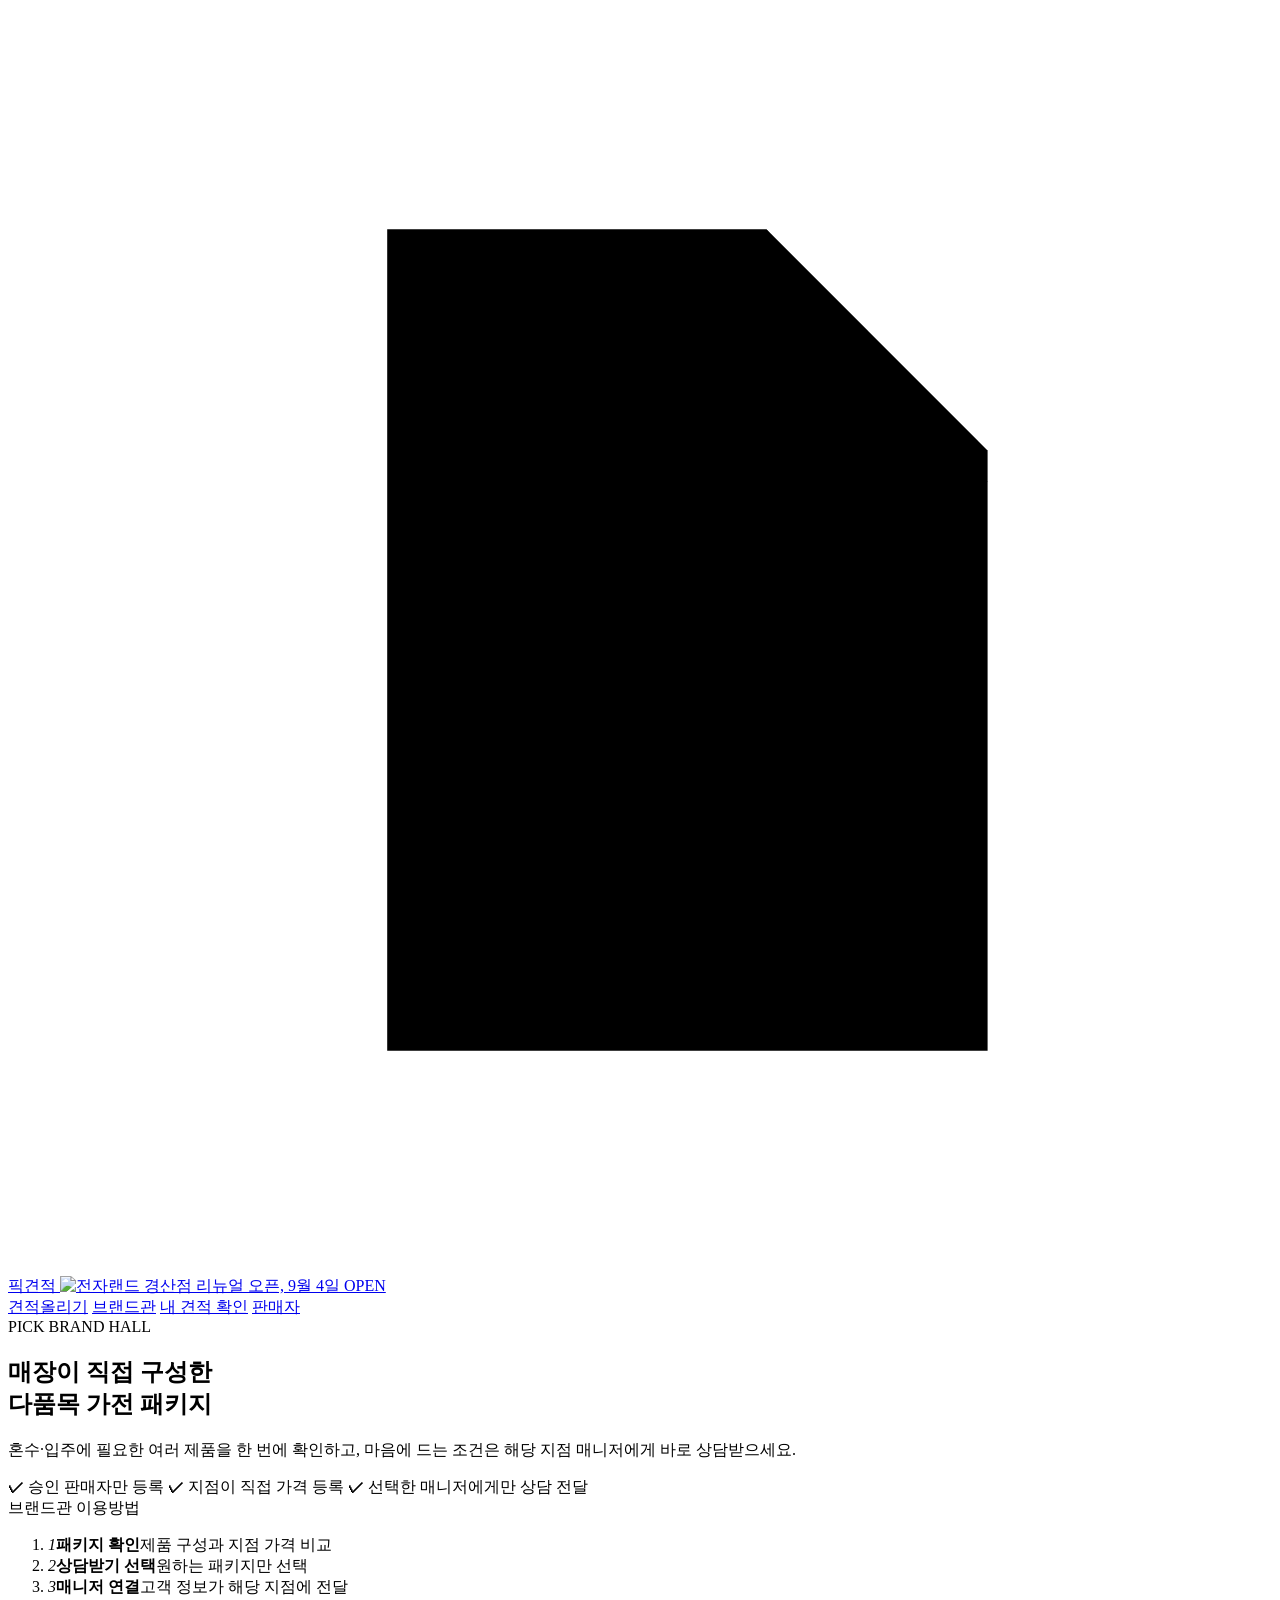
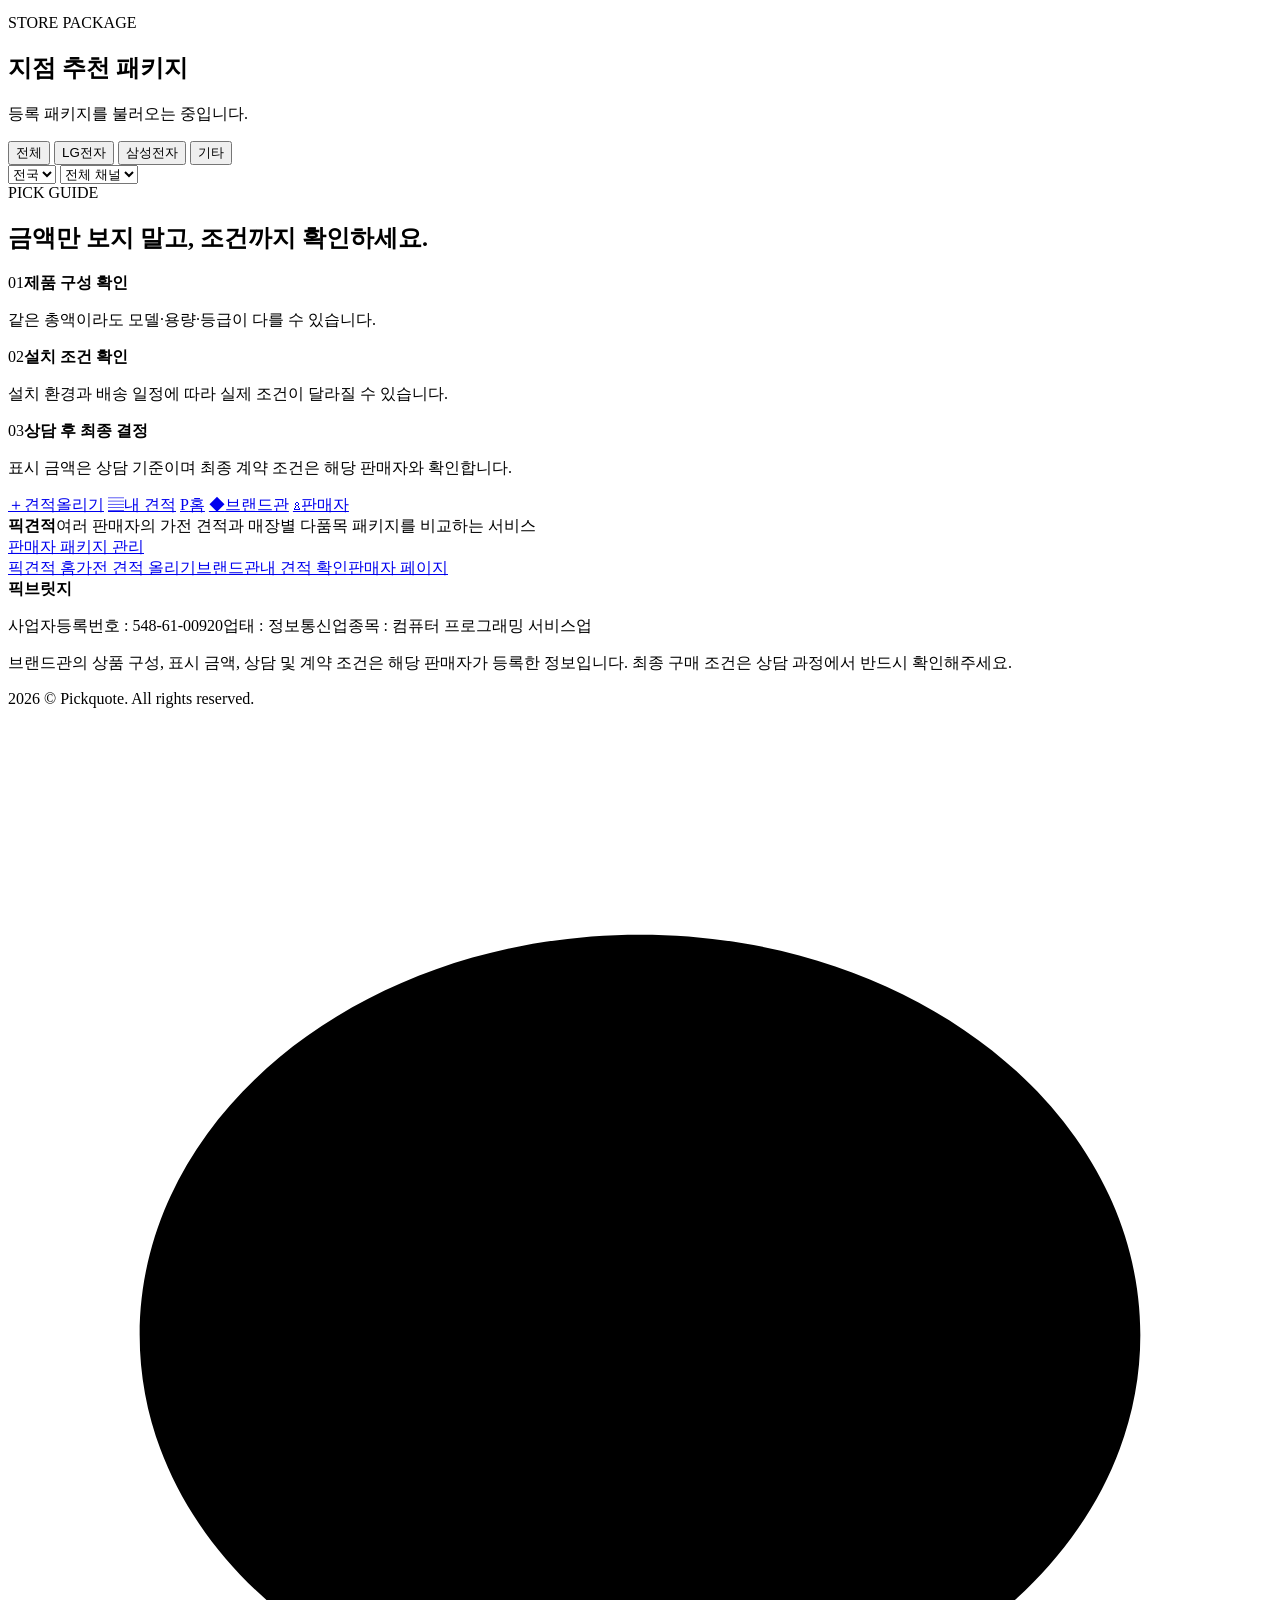
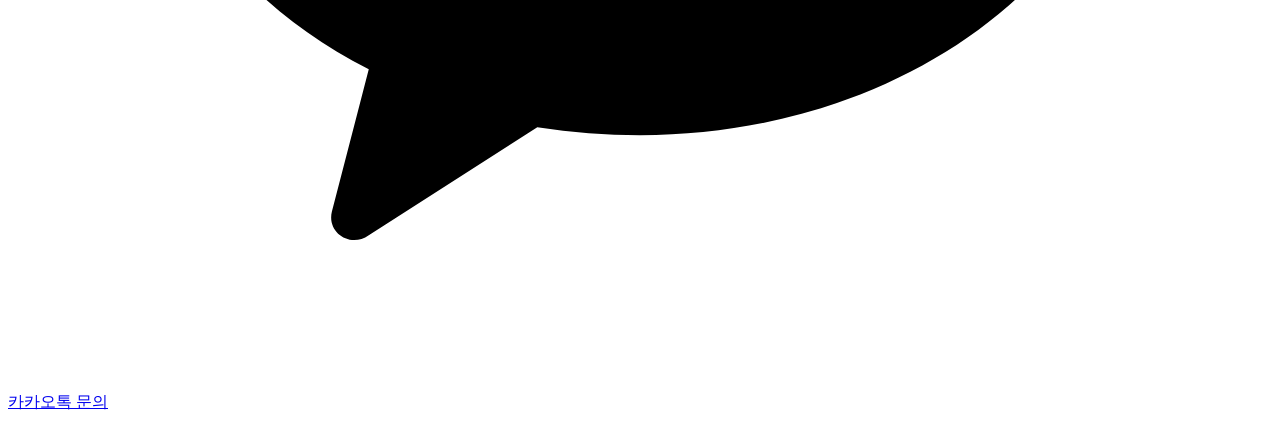
==== public/brand/index.html @ 661c3903 "Add files via upload" ====
<!doctype html>
<html lang="ko">
<head>
  <meta charset="utf-8" />
  <meta name="viewport" content="width=device-width, initial-scale=1, viewport-fit=cover" />
  <title>브랜드관 | 픽견적 - 매장별 다품목 가전 패키지</title>
  <link rel="canonical" href="https://ga-pick.com/brand" />
  <link rel="shortcut icon" href="/favicon.ico?v=20260804-center" />
  <link rel="icon" href="/favicon.svg?v=20260804-center" type="image/svg+xml" />
  <link rel="apple-touch-icon" href="/apple-touch-icon.png?v=20260804-center" sizes="180x180" />
  <meta name="theme-color" content="#0f7665" />
  <script>
    (() => {
      const mobile = /Android|iPhone|iPad|iPod|Windows Phone|Mobile|SamsungBrowser|KAKAOTALK|NAVER/i.test(navigator.userAgent || "");
      const touch = (navigator.maxTouchPoints || 0) > 0;
      const compact = Math.min(window.innerWidth || screen.width || 0, screen.width || window.innerWidth || 0) <= 900;
      if (mobile || (touch && compact)) document.documentElement.classList.add("is-mobile-device");
    })();
  </script>
  <meta name="description" content="픽견적 브랜드관에서 승인된 판매 지점이 직접 등록한 혼수·입주 다품목 가전 패키지와 가격을 확인하고 원하는 매니저에게 상담을 요청하세요." />
  <meta property="og:type" content="website" />
  <meta property="og:site_name" content="픽견적" />
  <meta property="og:title" content="픽견적 브랜드관 | 매장별 다품목 가전 패키지" />
  <meta property="og:description" content="지점이 직접 등록한 다품목 가전 패키지와 금액을 확인하고 원하는 매니저에게 바로 상담을 요청하세요." />
  <meta property="og:url" content="https://ga-pick.com/brand" />
  <link rel="stylesheet" href="/styles.css?v=20260805-press5" />
  <link rel="stylesheet" href="/brand/brand.css?v=20260807-brand-v1" />
  <script defer src="/brand/brand.js?v=20260807-brand-v1"></script>
</head>
<body class="brand-hall-body">
  <header class="topbar brand-hall-topbar">
    <a class="brand brand-home-link" href="/" aria-label="픽견적 홈">
      <span class="brand-mark" aria-hidden="true">
        <svg viewBox="0 0 40 40" role="img" focusable="false">
          <path class="logo-sheet" d="M12 7h12l7 7v19H12z" />
          <path class="logo-fold" d="M24 7v8h7" />
          <path class="logo-line" d="M17 18h9M17 23h7" />
          <path class="logo-check" d="M15.5 29.5l3.4 3.3 7.1-8" />
        </svg>
      </span>
      <span>픽견적</span>
    </a>
    <a class="header-ad-slot is-image-banner" href="https://open.kakao.com/o/sE77Bzfi" target="_blank" rel="noopener noreferrer" aria-label="전자랜드 경산점 리뉴얼 오픈 안내">
      <picture class="header-ad-picture">
        <source media="(max-width: 900px)" srcset="/assets/banner1-gyeongsan-mobile-640x80.png?v=20260805-mobile-picture-v2" />
        <img src="/assets/banner1-gyeongsan-pc-1520x96.png?v=20260805-mobile-picture-v2" alt="전자랜드 경산점 리뉴얼 오픈, 9월 4일 OPEN" width="1520" height="96" decoding="async" />
      </picture>
    </a>
    <nav class="nav brand-hall-nav" aria-label="주요 메뉴">
      <a href="/quote">견적올리기</a>
      <a class="is-active" href="/brand" aria-current="page">브랜드관</a>
      <a href="/my-quote">내 견적 확인</a>
      <a href="/seller">판매자</a>
    </nav>
  </header>

  <main class="brand-hall-main">
    <section class="brand-hall-hero">
      <div class="brand-hall-hero-copy">
        <span class="brand-hall-kicker">PICK BRAND HALL</span>
        <h1>매장이 직접 구성한<br /><strong>다품목 가전 패키지</strong></h1>
        <p>혼수·입주에 필요한 여러 제품을 한 번에 확인하고, 마음에 드는 조건은 해당 지점 매니저에게 바로 상담받으세요.</p>
        <div class="brand-hall-trust">
          <span><b>✓</b> 승인 판매자만 등록</span>
          <span><b>✓</b> 지점이 직접 가격 등록</span>
          <span><b>✓</b> 선택한 매니저에게만 상담 전달</span>
        </div>
      </div>
      <div class="brand-hall-hero-panel" aria-label="브랜드관 이용 흐름">
        <span class="brand-hall-panel-label">브랜드관 이용방법</span>
        <ol>
          <li><i>1</i><span><strong>패키지 확인</strong>제품 구성과 지점 가격 비교</span></li>
          <li><i>2</i><span><strong>상담받기 선택</strong>원하는 패키지만 선택</span></li>
          <li><i>3</i><span><strong>매니저 연결</strong>고객 정보가 해당 지점에 전달</span></li>
        </ol>
      </div>
    </section>

    <section class="brand-hall-toolbar" aria-label="브랜드관 필터">
      <div class="brand-hall-toolbar-heading">
        <div>
          <span class="brand-hall-kicker">STORE PACKAGE</span>
          <h2>지점 추천 패키지</h2>
        </div>
        <p id="packageCount">등록 패키지를 불러오는 중입니다.</p>
      </div>
      <div class="brand-hall-filter-row">
        <div class="brand-hall-filter-chips" id="brandFilters" aria-label="브랜드 선택">
          <button class="is-active" type="button" data-brand="">전체</button>
          <button type="button" data-brand="LG전자">LG전자</button>
          <button type="button" data-brand="삼성전자">삼성전자</button>
          <button type="button" data-brand="기타">기타</button>
        </div>
        <div class="brand-hall-selects">
          <select id="regionFilter" aria-label="지역 선택"><option value="">전국</option></select>
          <select id="channelFilter" aria-label="판매 채널 선택"><option value="">전체 채널</option></select>
        </div>
      </div>
    </section>

    <section class="brand-hall-grid" id="packageGrid" aria-live="polite"></section>

    <section class="brand-hall-guide">
      <div>
        <span class="brand-hall-kicker">PICK GUIDE</span>
        <h2>금액만 보지 말고, 조건까지 확인하세요.</h2>
      </div>
      <div class="brand-hall-guide-grid">
        <article><span>01</span><strong>제품 구성 확인</strong><p>같은 총액이라도 모델·용량·등급이 다를 수 있습니다.</p></article>
        <article><span>02</span><strong>설치 조건 확인</strong><p>설치 환경과 배송 일정에 따라 실제 조건이 달라질 수 있습니다.</p></article>
        <article><span>03</span><strong>상담 후 최종 결정</strong><p>표시 금액은 상담 기준이며 최종 계약 조건은 해당 판매자와 확인합니다.</p></article>
      </div>
    </section>
  </main>

  <nav class="mobile-flow-nav brand-mobile-nav" aria-label="모바일 하단 메뉴">
    <a href="/quote"><span class="brand-mobile-symbol">＋</span><span>견적올리기</span></a>
    <a href="/my-quote"><span class="brand-mobile-symbol">▤</span><span>내 견적</span></a>
    <a class="mobile-flow-home" href="/" aria-label="픽견적 홈"><span class="mobile-flow-logo" aria-hidden="true">P</span><span>홈</span></a>
    <a class="is-active" href="/brand"><span class="brand-mobile-symbol">◆</span><span>브랜드관</span></a>
    <a href="/seller"><span class="brand-mobile-symbol">♙</span><span>판매자</span></a>
  </nav>

  <footer class="footer brand-hall-footer">
    <div class="footer-top">
      <div class="footer-brand"><strong>픽견적</strong><span>여러 판매자의 가전 견적과 매장별 다품목 패키지를 비교하는 서비스</span></div>
      <a class="footer-register-btn" href="/brand/manage">판매자 패키지 관리</a>
    </div>
    <nav class="footer-seo-links" aria-label="픽견적 주요 링크">
      <a href="/">픽견적 홈</a><a href="/quote">가전 견적 올리기</a><a href="/brand">브랜드관</a><a href="/my-quote">내 견적 확인</a><a href="/seller">판매자 페이지</a>
    </nav>
    <div class="footer-company">
      <strong>픽브릿지</strong>
      <p><span>사업자등록번호 : 548-61-00920</span><span>업태 : 정보통신업</span><span>종목 : 컴퓨터 프로그래밍 서비스업</span></p>
      <p class="footer-disclaimer">브랜드관의 상품 구성, 표시 금액, 상담 및 계약 조건은 해당 판매자가 등록한 정보입니다. 최종 구매 조건은 상담 과정에서 반드시 확인해주세요.</p>
      <p class="footer-copy">2026 © Pickquote. All rights reserved.</p>
    </div>
  </footer>

  <a class="kakao-floating-btn" href="https://pf.kakao.com/_PxlUfX" target="_blank" rel="noopener noreferrer" aria-label="카카오톡 채널로 문의하기">
    <span class="kakao-floating-icon" aria-hidden="true"><svg viewBox="0 0 48 48" role="img" focusable="false"><path d="M24 8C13.5 8 5 14.8 5 23.2c0 5.3 3.4 10 8.7 12.7l-1.4 5.4c-.2.8.7 1.4 1.4.9l6.4-4.1c1.3.2 2.6.3 3.9.3 10.5 0 19-6.8 19-15.2S34.5 8 24 8Z"/><circle cx="17" cy="23.5" r="2.2"/><circle cx="24" cy="23.5" r="2.2"/><circle cx="31" cy="23.5" r="2.2"/></svg></span>
    <span class="kakao-floating-text">카카오톡 문의</span>
  </a>

  <div class="brand-consult-modal" id="consultModal" hidden>
    <div class="brand-consult-backdrop" data-close-consult></div>
    <div class="brand-consult-dialog" role="dialog" aria-modal="true" aria-labelledby="consultTitle">
      <button class="brand-consult-close" type="button" data-close-consult aria-label="닫기">×</button>
      <div class="brand-consult-head">
        <span class="brand-hall-kicker">1:1 CONSULT</span>
        <h2 id="consultTitle">상담 신청</h2>
        <p>입력하신 정보는 선택한 지점의 담당 매니저에게만 전달됩니다.</p>
      </div>
      <div class="brand-consult-package" id="consultPackageSummary"></div>
      <form id="consultForm" class="brand-consult-form">
        <input type="hidden" name="packageId" />
        <input class="brand-honeypot" type="text" name="website" tabindex="-1" autocomplete="off" />
        <div class="brand-form-row">
          <label>이름<input type="text" name="customerName" maxlength="20" placeholder="고객님 성함" required /></label>
          <label>연락처<input type="tel" name="customerPhone" inputmode="numeric" maxlength="13" placeholder="010-0000-0000" required /></label>
        </div>
        <div class="brand-form-row">
          <label>설치 지역<input type="text" name="customerRegion" maxlength="40" placeholder="예: 대구 달서구" required /></label>
          <label>상담 희망 시간
            <select name="preferredTime" required>
              <option value="">선택해주세요</option><option>오전 9시~12시</option><option>오후 12시~3시</option><option>오후 3시~6시</option><option>오후 6시 이후</option><option>시간 무관</option>
            </select>
          </label>
        </div>
        <label>문의 내용 <span class="brand-optional">선택</span><textarea name="memo" maxlength="500" rows="4" placeholder="입주일, 설치 일정, 원하는 제품 변경 등 상담 내용을 적어주세요."></textarea></label>
        <label class="brand-consent-check"><input type="checkbox" name="consent" required /><span><strong>개인정보 수집·이용 및 선택 판매자 제공에 동의합니다.</strong><small>수집·제공 항목: 이름, 연락처, 설치 지역, 상담 희망 시간, 문의 내용 / 목적: 가전 구매 상담 / 제공받는 자: 선택한 패키지의 판매 지점 및 담당 매니저 / 보유기간: 상담 종료 후 1년 또는 삭제 요청 시까지</small></span></label>
        <button class="brand-primary-btn" type="submit">상담 신청하기</button>
        <p class="brand-form-message" id="consultMessage" role="alert"></p>
      </form>
    </div>
  </div>
</body>
</html>
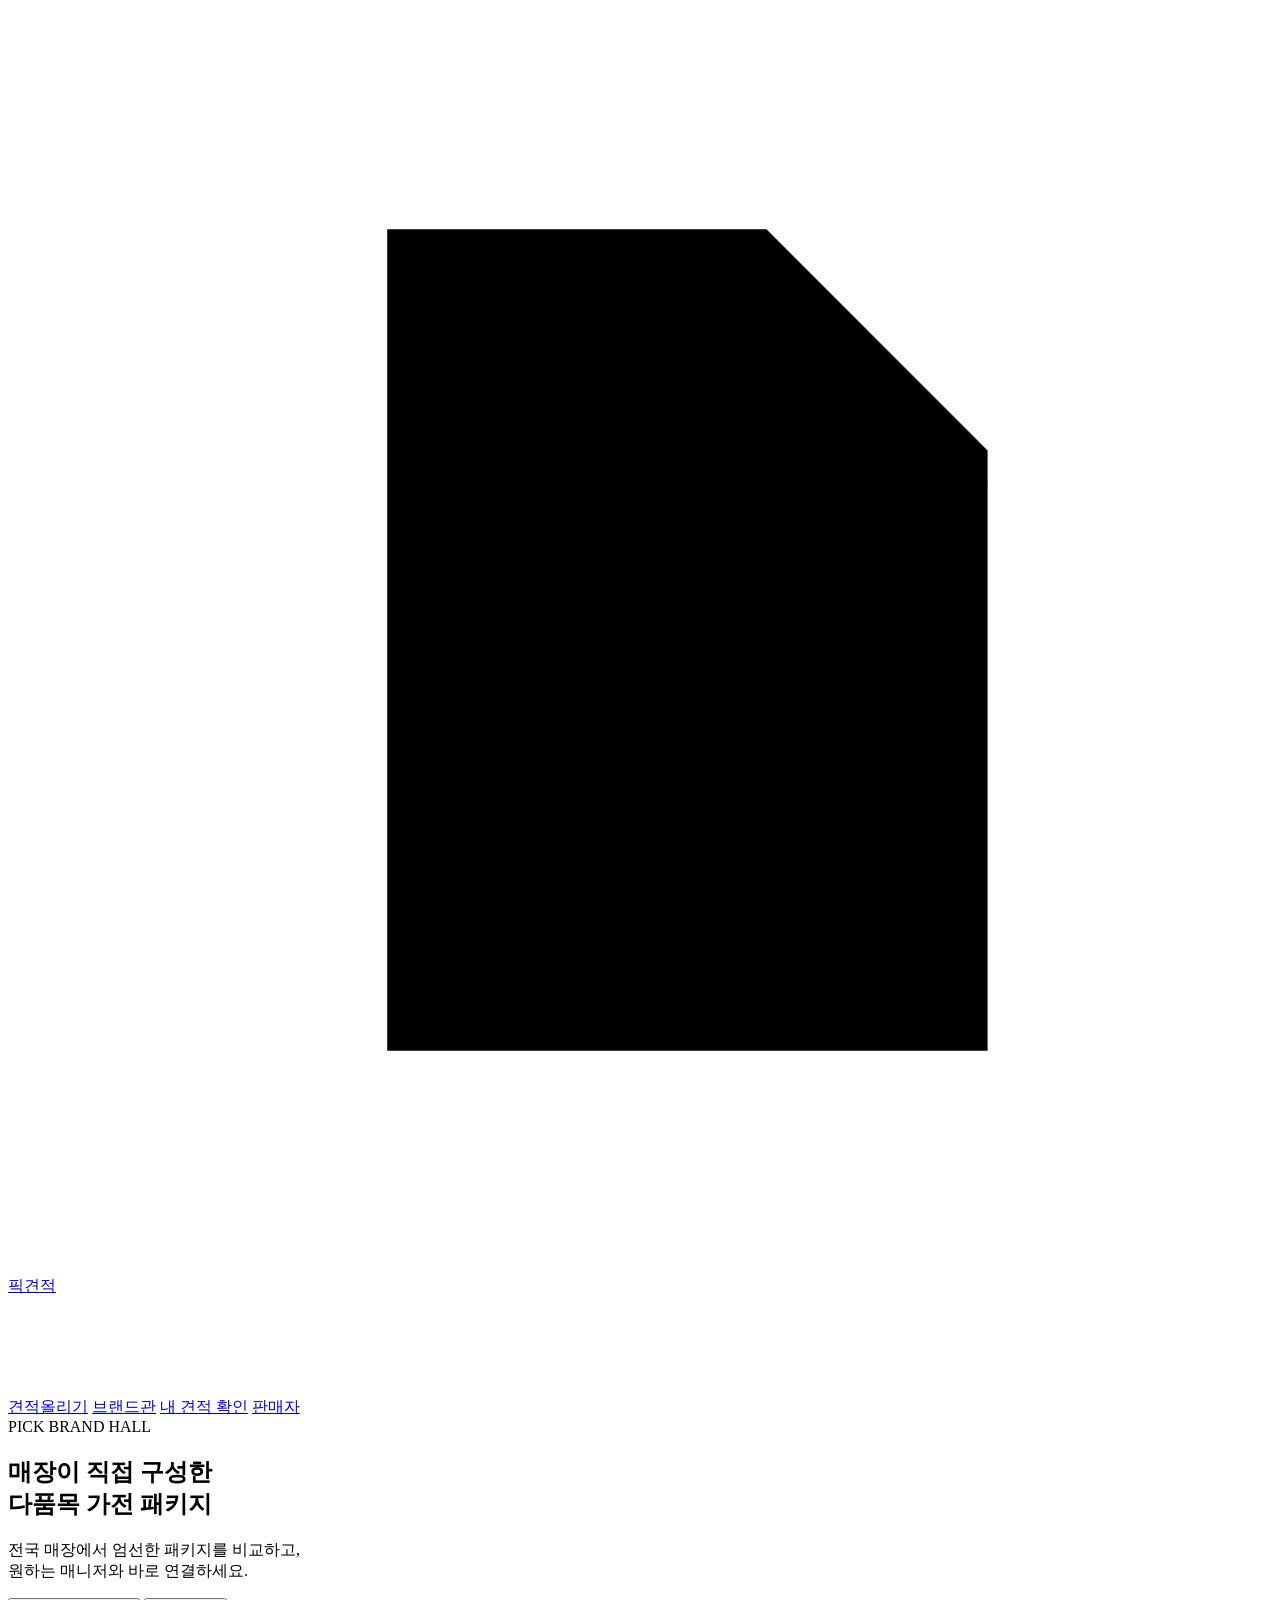
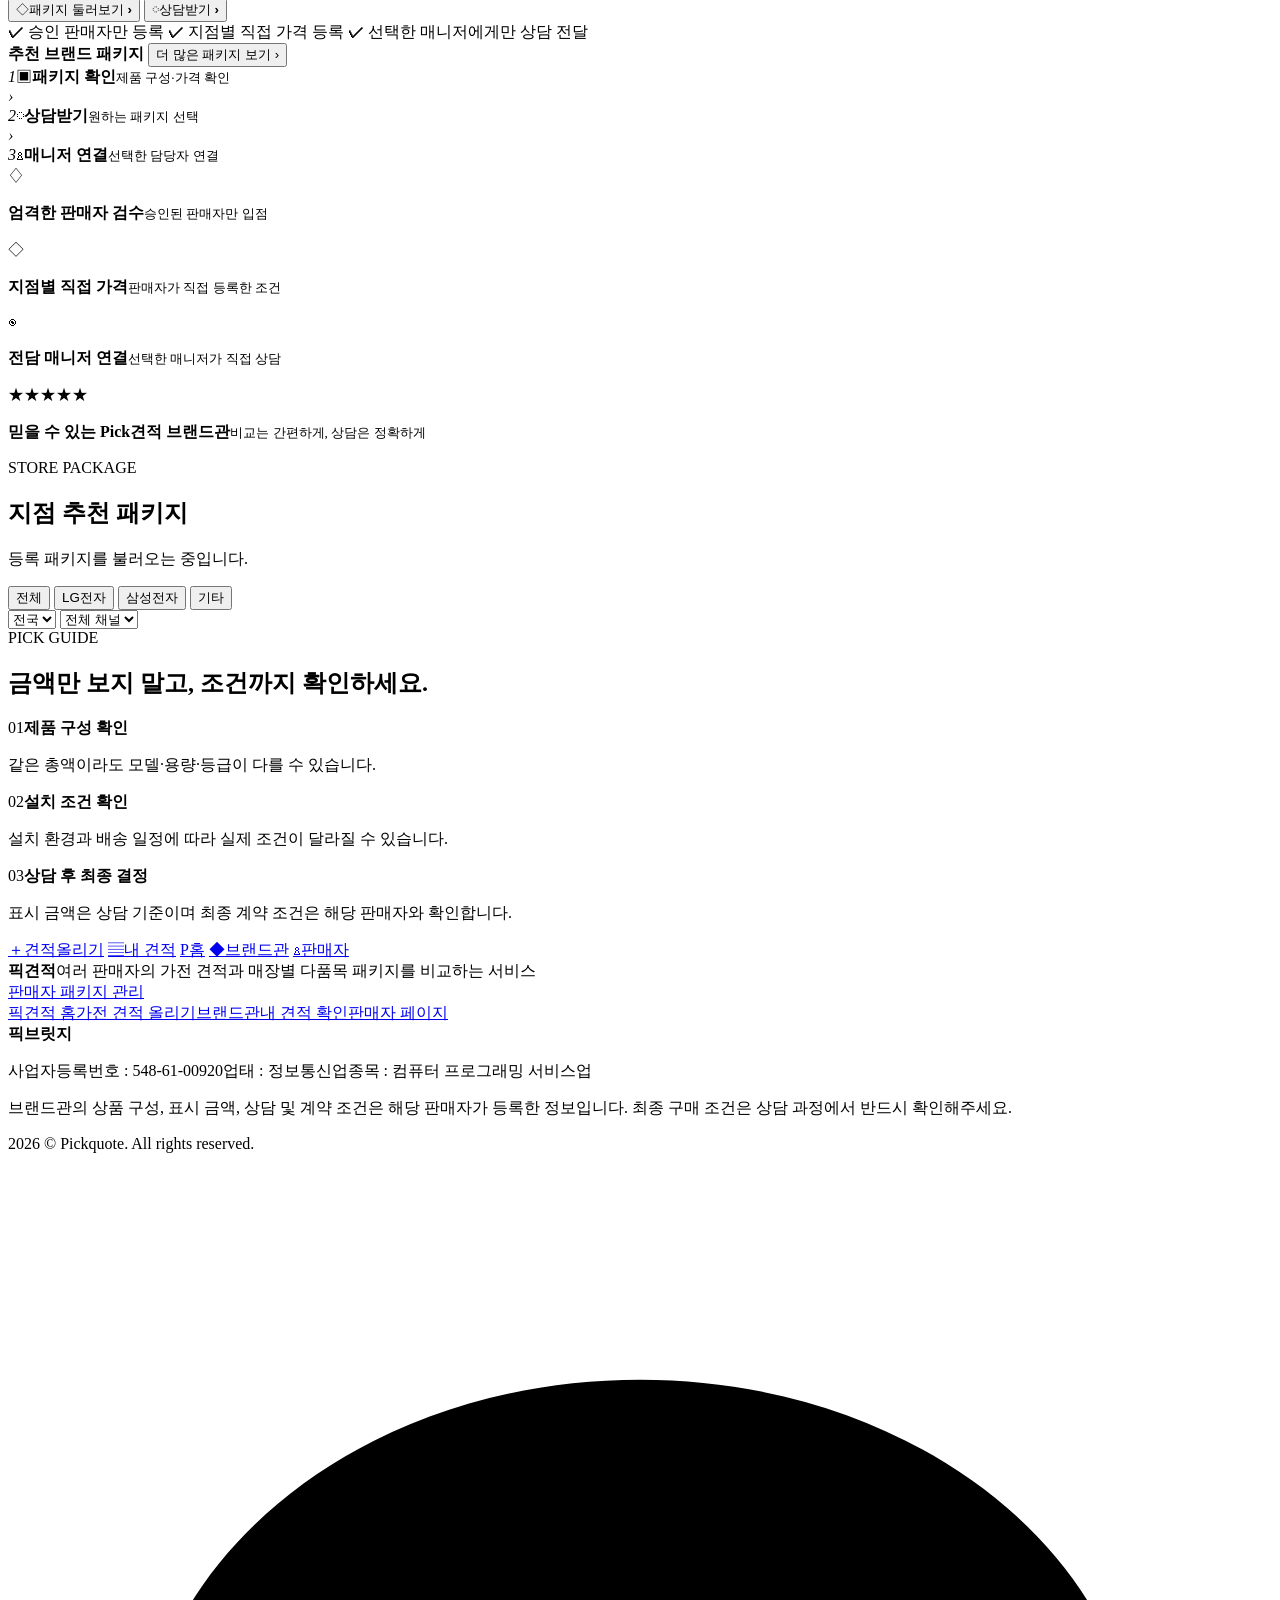
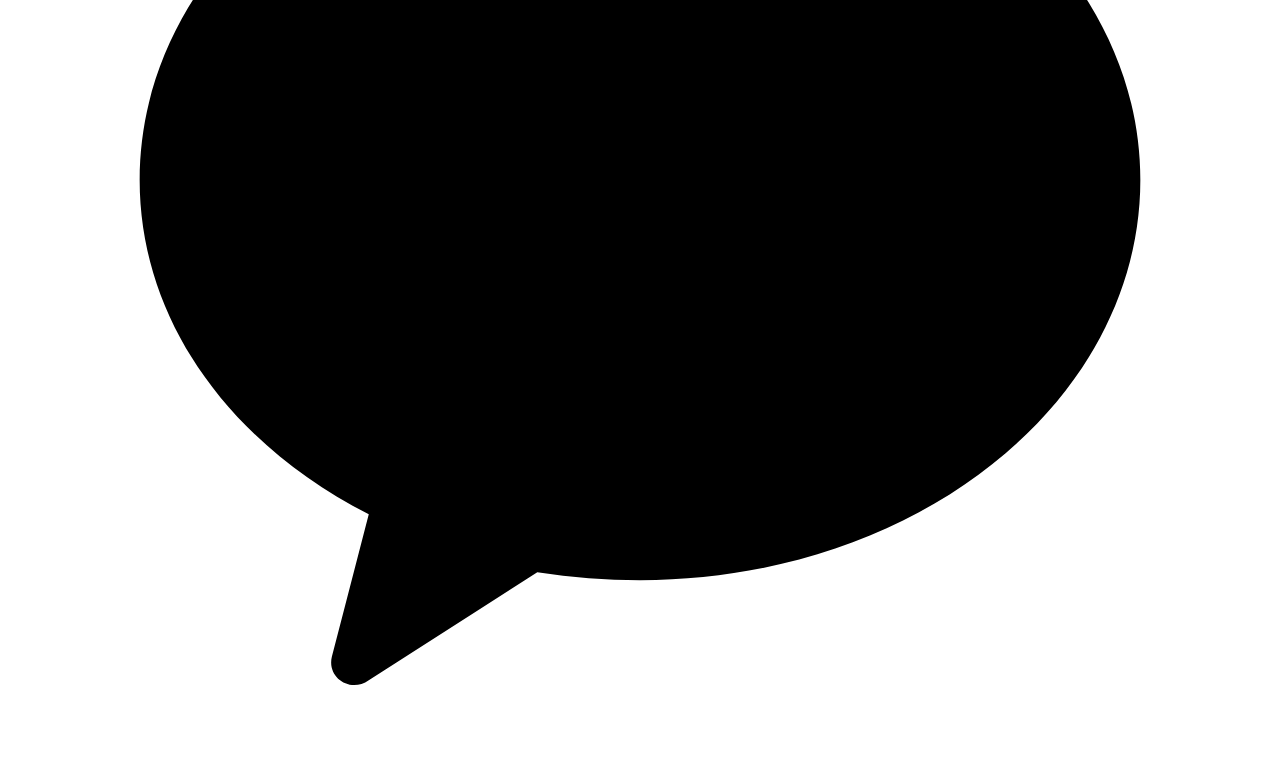
==== commit c5c78dd7: "Add files via upload" ====
--- a/public/brand/index.html
+++ b/public/brand/index.html
@@ -24,8 +24,8 @@
   <meta property="og:description" content="지점이 직접 등록한 다품목 가전 패키지와 금액을 확인하고 원하는 매니저에게 바로 상담을 요청하세요." />
   <meta property="og:url" content="https://ga-pick.com/brand" />
   <link rel="stylesheet" href="/styles.css?v=20260805-press5" />
-  <link rel="stylesheet" href="/brand/brand.css?v=20260807-brand-v1" />
-  <script defer src="/brand/brand.js?v=20260807-brand-v1"></script>
+  <link rel="stylesheet" href="/brand/brand.css?v=20260808-brand-soft-font-v4" />
+  <script defer src="/brand/brand.js?v=20260808-brand-soft-font-v4"></script>
 </head>
 <body class="brand-hall-body">
   <header class="topbar brand-hall-topbar">
@@ -57,23 +57,44 @@
   <main class="brand-hall-main">
     <section class="brand-hall-hero">
       <div class="brand-hall-hero-copy">
-        <span class="brand-hall-kicker">PICK BRAND HALL</span>
+        <span class="brand-hall-kicker"><i></i>PICK BRAND HALL</span>
         <h1>매장이 직접 구성한<br /><strong>다품목 가전 패키지</strong></h1>
-        <p>혼수·입주에 필요한 여러 제품을 한 번에 확인하고, 마음에 드는 조건은 해당 지점 매니저에게 바로 상담받으세요.</p>
+        <p>전국 매장에서 엄선한 패키지를 비교하고,<br class="brand-desktop-break" /> 원하는 매니저와 바로 연결하세요.</p>
+        <div class="brand-hall-hero-actions">
+          <button class="brand-hero-primary" id="heroBrowsePackages" type="button"><span class="brand-action-icon">◇</span>패키지 둘러보기 <b>›</b></button>
+          <button class="brand-hero-secondary" id="heroConsultFirst" type="button"><span class="brand-action-icon">◌</span>상담받기 <b>›</b></button>
+        </div>
         <div class="brand-hall-trust">
           <span><b>✓</b> 승인 판매자만 등록</span>
-          <span><b>✓</b> 지점이 직접 가격 등록</span>
+          <span><b>✓</b> 지점별 직접 가격 등록</span>
           <span><b>✓</b> 선택한 매니저에게만 상담 전달</span>
         </div>
       </div>
-      <div class="brand-hall-hero-panel" aria-label="브랜드관 이용 흐름">
-        <span class="brand-hall-panel-label">브랜드관 이용방법</span>
-        <ol>
-          <li><i>1</i><span><strong>패키지 확인</strong>제품 구성과 지점 가격 비교</span></li>
-          <li><i>2</i><span><strong>상담받기 선택</strong>원하는 패키지만 선택</span></li>
-          <li><i>3</i><span><strong>매니저 연결</strong>고객 정보가 해당 지점에 전달</span></li>
-        </ol>
+      <div class="brand-hall-hero-panel" aria-label="추천 브랜드 패키지">
+        <div class="brand-hero-panel-head">
+          <strong>추천 브랜드 패키지</strong>
+          <button id="heroSeeMore" type="button">더 많은 패키지 보기 <span>›</span></button>
+        </div>
+        <div class="brand-hero-preview" id="heroPackagePreview" aria-live="polite">
+          <div class="brand-hero-preview-skeleton"></div>
+          <div class="brand-hero-preview-skeleton"></div>
+          <div class="brand-hero-preview-skeleton"></div>
+        </div>
+        <div class="brand-hero-flow" aria-label="브랜드관 이용 흐름">
+          <div><i>1</i><span class="brand-flow-icon">▣</span><strong>패키지 확인</strong><small>제품 구성·가격 확인</small></div>
+          <em>›</em>
+          <div><i>2</i><span class="brand-flow-icon">◌</span><strong>상담받기</strong><small>원하는 패키지 선택</small></div>
+          <em>›</em>
+          <div><i>3</i><span class="brand-flow-icon">♙</span><strong>매니저 연결</strong><small>선택한 담당자 연결</small></div>
+        </div>
       </div>
+    </section>
+
+    <section class="brand-hall-proof-strip" aria-label="브랜드관 신뢰 안내">
+      <div><span class="brand-proof-icon">♢</span><p><strong>엄격한 판매자 검수</strong><small>승인된 판매자만 입점</small></p></div>
+      <div><span class="brand-proof-icon">◇</span><p><strong>지점별 직접 가격</strong><small>판매자가 직접 등록한 조건</small></p></div>
+      <div><span class="brand-proof-icon">◉</span><p><strong>전담 매니저 연결</strong><small>선택한 매니저가 직접 상담</small></p></div>
+      <div class="brand-proof-highlight"><span class="brand-proof-stars">★★★★★</span><p><strong>믿을 수 있는 Pick견적 브랜드관</strong><small>비교는 간편하게, 상담은 정확하게</small></p></div>
     </section>
 
     <section class="brand-hall-toolbar" aria-label="브랜드관 필터">
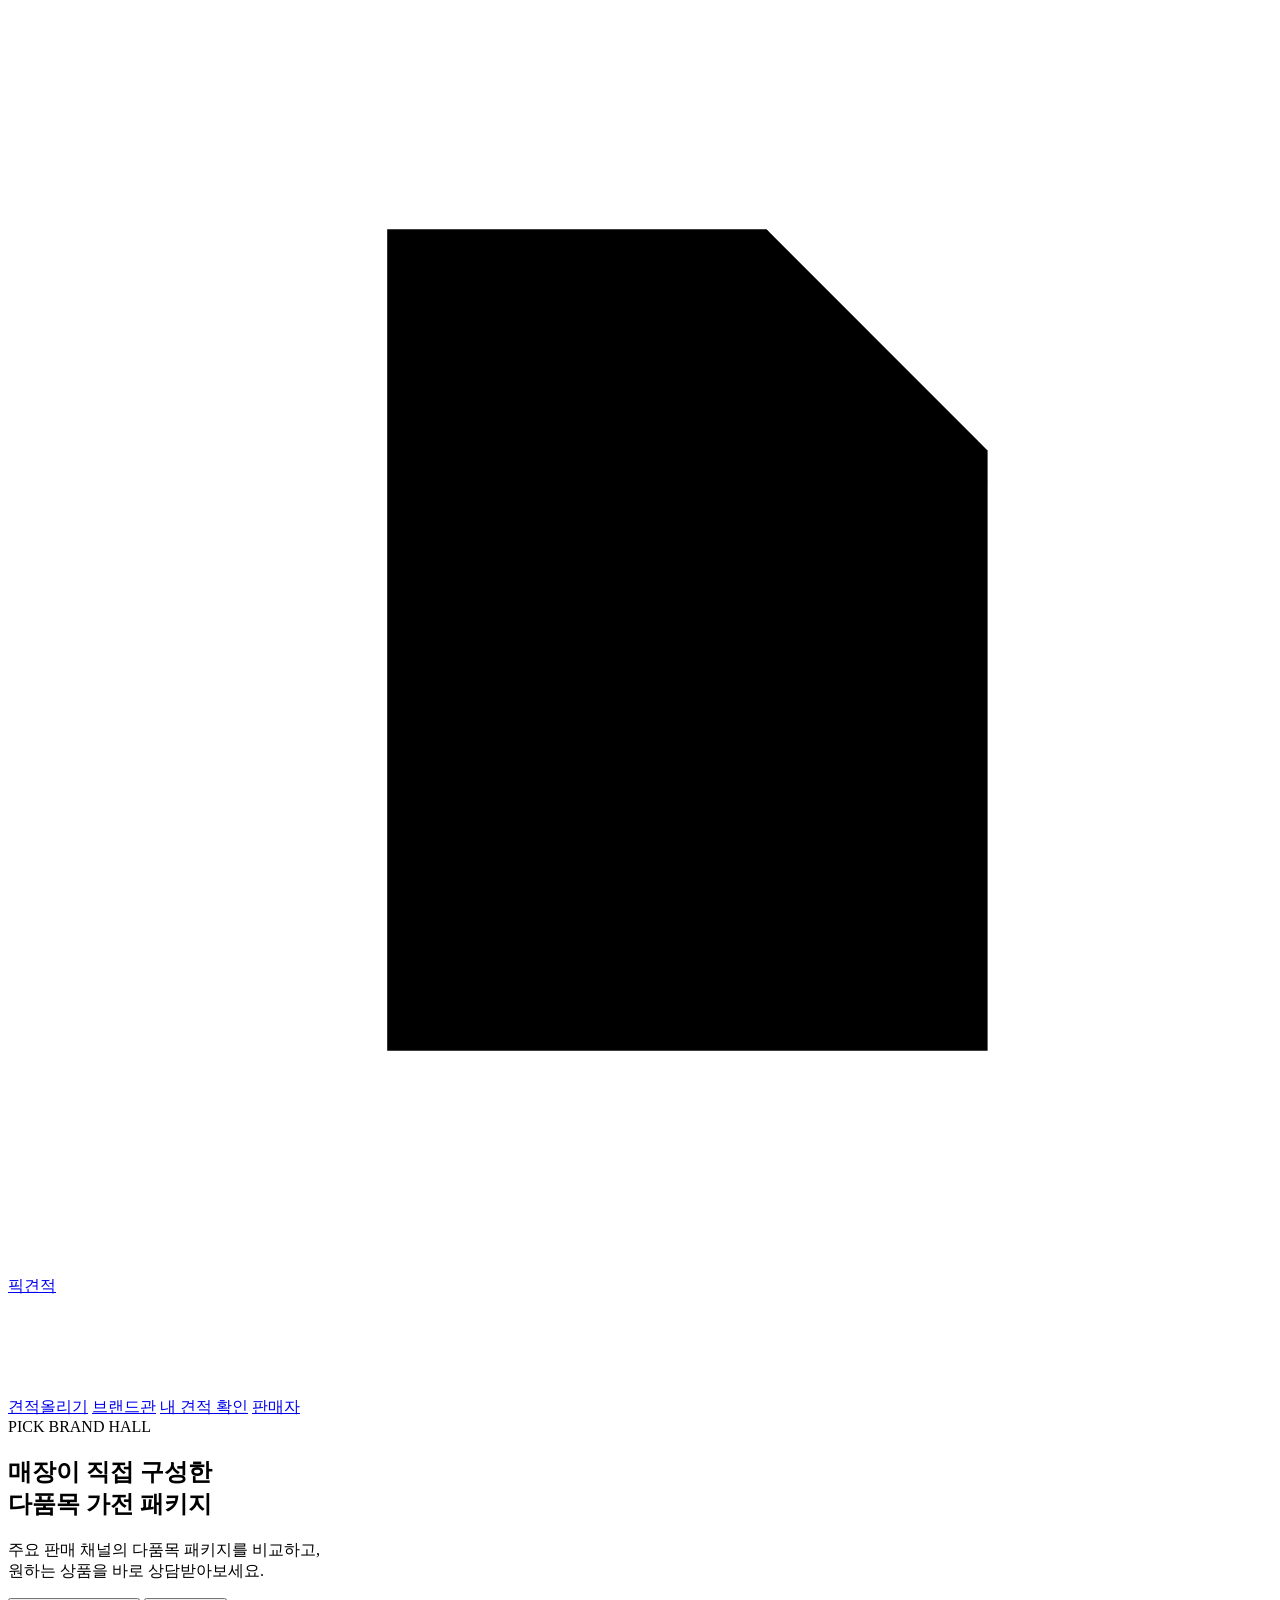
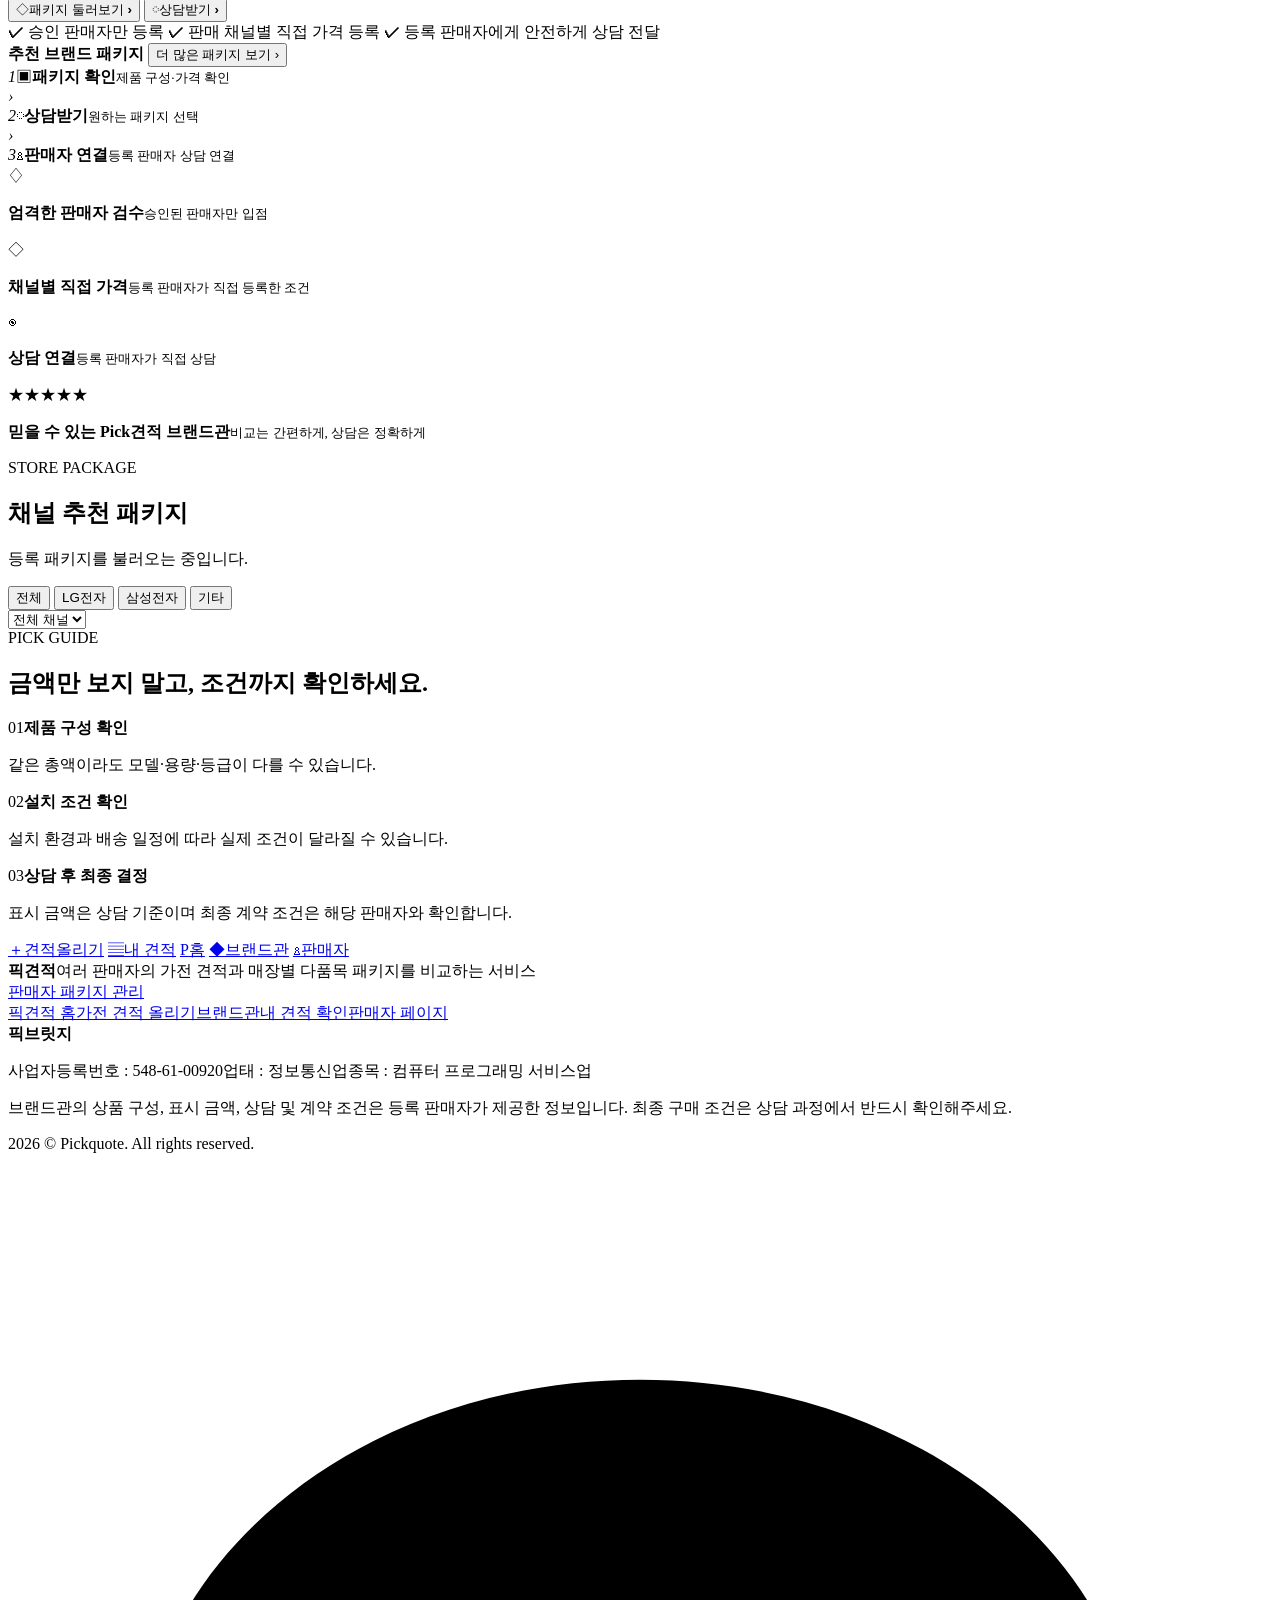
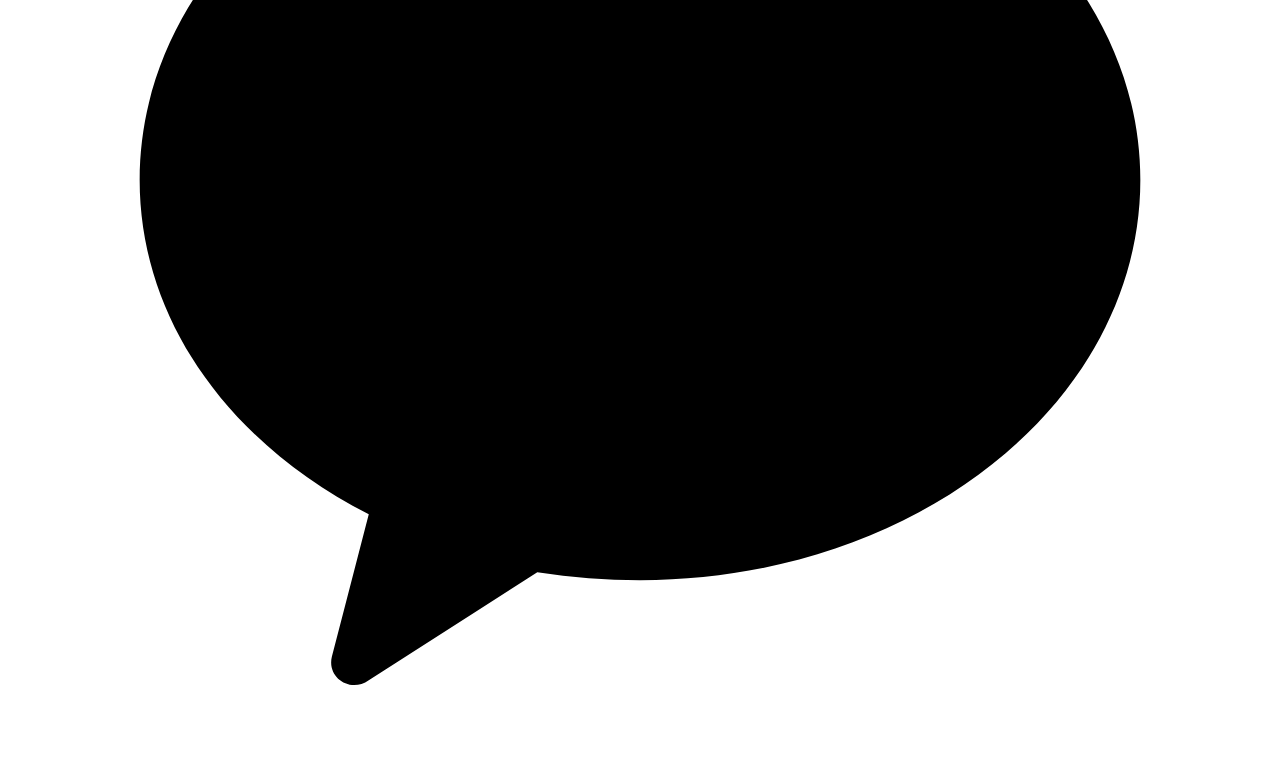
==== commit 86d53284: "Add files via upload" ====
--- a/public/brand/index.html
+++ b/public/brand/index.html
@@ -17,15 +17,15 @@
       if (mobile || (touch && compact)) document.documentElement.classList.add("is-mobile-device");
     })();
   </script>
-  <meta name="description" content="픽견적 브랜드관에서 승인된 판매 지점이 직접 등록한 혼수·입주 다품목 가전 패키지와 가격을 확인하고 원하는 매니저에게 상담을 요청하세요." />
+  <meta name="description" content="픽견적 브랜드관에서 승인된 판매자가 직접 등록한 혼수·입주 다품목 가전 패키지와 가격을 확인하고 원하는 판매 채널에 상담을 요청하세요." />
   <meta property="og:type" content="website" />
   <meta property="og:site_name" content="픽견적" />
   <meta property="og:title" content="픽견적 브랜드관 | 매장별 다품목 가전 패키지" />
-  <meta property="og:description" content="지점이 직접 등록한 다품목 가전 패키지와 금액을 확인하고 원하는 매니저에게 바로 상담을 요청하세요." />
+  <meta property="og:description" content="판매자가 직접 등록한 다품목 가전 패키지와 금액을 확인하고 원하는 판매 채널에 바로 상담을 요청하세요." />
   <meta property="og:url" content="https://ga-pick.com/brand" />
   <link rel="stylesheet" href="/styles.css?v=20260805-press5" />
-  <link rel="stylesheet" href="/brand/brand.css?v=20260808-brand-soft-font-v4" />
-  <script defer src="/brand/brand.js?v=20260808-brand-soft-font-v4"></script>
+  <link rel="stylesheet" href="/brand/brand.css?v=20260808-brand-channel-only-v5" />
+  <script defer src="/brand/brand.js?v=20260808-brand-channel-only-v5"></script>
 </head>
 <body class="brand-hall-body">
   <header class="topbar brand-hall-topbar">
@@ -59,15 +59,15 @@
       <div class="brand-hall-hero-copy">
         <span class="brand-hall-kicker"><i></i>PICK BRAND HALL</span>
         <h1>매장이 직접 구성한<br /><strong>다품목 가전 패키지</strong></h1>
-        <p>전국 매장에서 엄선한 패키지를 비교하고,<br class="brand-desktop-break" /> 원하는 매니저와 바로 연결하세요.</p>
+        <p>주요 판매 채널의 다품목 패키지를 비교하고,<br class="brand-desktop-break" /> 원하는 상품을 바로 상담받아보세요.</p>
         <div class="brand-hall-hero-actions">
           <button class="brand-hero-primary" id="heroBrowsePackages" type="button"><span class="brand-action-icon">◇</span>패키지 둘러보기 <b>›</b></button>
           <button class="brand-hero-secondary" id="heroConsultFirst" type="button"><span class="brand-action-icon">◌</span>상담받기 <b>›</b></button>
         </div>
         <div class="brand-hall-trust">
           <span><b>✓</b> 승인 판매자만 등록</span>
-          <span><b>✓</b> 지점별 직접 가격 등록</span>
-          <span><b>✓</b> 선택한 매니저에게만 상담 전달</span>
+          <span><b>✓</b> 판매 채널별 직접 가격 등록</span>
+          <span><b>✓</b> 등록 판매자에게 안전하게 상담 전달</span>
         </div>
       </div>
       <div class="brand-hall-hero-panel" aria-label="추천 브랜드 패키지">
@@ -85,15 +85,15 @@
           <em>›</em>
           <div><i>2</i><span class="brand-flow-icon">◌</span><strong>상담받기</strong><small>원하는 패키지 선택</small></div>
           <em>›</em>
-          <div><i>3</i><span class="brand-flow-icon">♙</span><strong>매니저 연결</strong><small>선택한 담당자 연결</small></div>
+          <div><i>3</i><span class="brand-flow-icon">♙</span><strong>판매자 연결</strong><small>등록 판매자 상담 연결</small></div>
         </div>
       </div>
     </section>
 
     <section class="brand-hall-proof-strip" aria-label="브랜드관 신뢰 안내">
       <div><span class="brand-proof-icon">♢</span><p><strong>엄격한 판매자 검수</strong><small>승인된 판매자만 입점</small></p></div>
-      <div><span class="brand-proof-icon">◇</span><p><strong>지점별 직접 가격</strong><small>판매자가 직접 등록한 조건</small></p></div>
-      <div><span class="brand-proof-icon">◉</span><p><strong>전담 매니저 연결</strong><small>선택한 매니저가 직접 상담</small></p></div>
+      <div><span class="brand-proof-icon">◇</span><p><strong>채널별 직접 가격</strong><small>등록 판매자가 직접 등록한 조건</small></p></div>
+      <div><span class="brand-proof-icon">◉</span><p><strong>상담 연결</strong><small>등록 판매자가 직접 상담</small></p></div>
       <div class="brand-proof-highlight"><span class="brand-proof-stars">★★★★★</span><p><strong>믿을 수 있는 Pick견적 브랜드관</strong><small>비교는 간편하게, 상담은 정확하게</small></p></div>
     </section>
 
@@ -101,7 +101,7 @@
       <div class="brand-hall-toolbar-heading">
         <div>
           <span class="brand-hall-kicker">STORE PACKAGE</span>
-          <h2>지점 추천 패키지</h2>
+          <h2>채널 추천 패키지</h2>
         </div>
         <p id="packageCount">등록 패키지를 불러오는 중입니다.</p>
       </div>
@@ -113,7 +113,6 @@
           <button type="button" data-brand="기타">기타</button>
         </div>
         <div class="brand-hall-selects">
-          <select id="regionFilter" aria-label="지역 선택"><option value="">전국</option></select>
           <select id="channelFilter" aria-label="판매 채널 선택"><option value="">전체 채널</option></select>
         </div>
       </div>
@@ -153,7 +152,7 @@
     <div class="footer-company">
       <strong>픽브릿지</strong>
       <p><span>사업자등록번호 : 548-61-00920</span><span>업태 : 정보통신업</span><span>종목 : 컴퓨터 프로그래밍 서비스업</span></p>
-      <p class="footer-disclaimer">브랜드관의 상품 구성, 표시 금액, 상담 및 계약 조건은 해당 판매자가 등록한 정보입니다. 최종 구매 조건은 상담 과정에서 반드시 확인해주세요.</p>
+      <p class="footer-disclaimer">브랜드관의 상품 구성, 표시 금액, 상담 및 계약 조건은 등록 판매자가 제공한 정보입니다. 최종 구매 조건은 상담 과정에서 반드시 확인해주세요.</p>
       <p class="footer-copy">2026 © Pickquote. All rights reserved.</p>
     </div>
   </footer>
@@ -170,7 +169,7 @@
       <div class="brand-consult-head">
         <span class="brand-hall-kicker">1:1 CONSULT</span>
         <h2 id="consultTitle">상담 신청</h2>
-        <p>입력하신 정보는 선택한 지점의 담당 매니저에게만 전달됩니다.</p>
+        <p>입력하신 정보는 선택한 패키지를 등록한 판매자에게만 전달됩니다.</p>
       </div>
       <div class="brand-consult-package" id="consultPackageSummary"></div>
       <form id="consultForm" class="brand-consult-form">
@@ -189,7 +188,7 @@
           </label>
         </div>
         <label>문의 내용 <span class="brand-optional">선택</span><textarea name="memo" maxlength="500" rows="4" placeholder="입주일, 설치 일정, 원하는 제품 변경 등 상담 내용을 적어주세요."></textarea></label>
-        <label class="brand-consent-check"><input type="checkbox" name="consent" required /><span><strong>개인정보 수집·이용 및 선택 판매자 제공에 동의합니다.</strong><small>수집·제공 항목: 이름, 연락처, 설치 지역, 상담 희망 시간, 문의 내용 / 목적: 가전 구매 상담 / 제공받는 자: 선택한 패키지의 판매 지점 및 담당 매니저 / 보유기간: 상담 종료 후 1년 또는 삭제 요청 시까지</small></span></label>
+        <label class="brand-consent-check"><input type="checkbox" name="consent" required /><span><strong>개인정보 수집·이용 및 선택 판매자 제공에 동의합니다.</strong><small>수집·제공 항목: 이름, 연락처, 설치 지역, 상담 희망 시간, 문의 내용 / 목적: 가전 구매 상담 / 제공받는 자: 선택한 패키지를 등록한 판매자 / 보유기간: 상담 종료 후 1년 또는 삭제 요청 시까지</small></span></label>
         <button class="brand-primary-btn" type="submit">상담 신청하기</button>
         <p class="brand-form-message" id="consultMessage" role="alert"></p>
       </form>
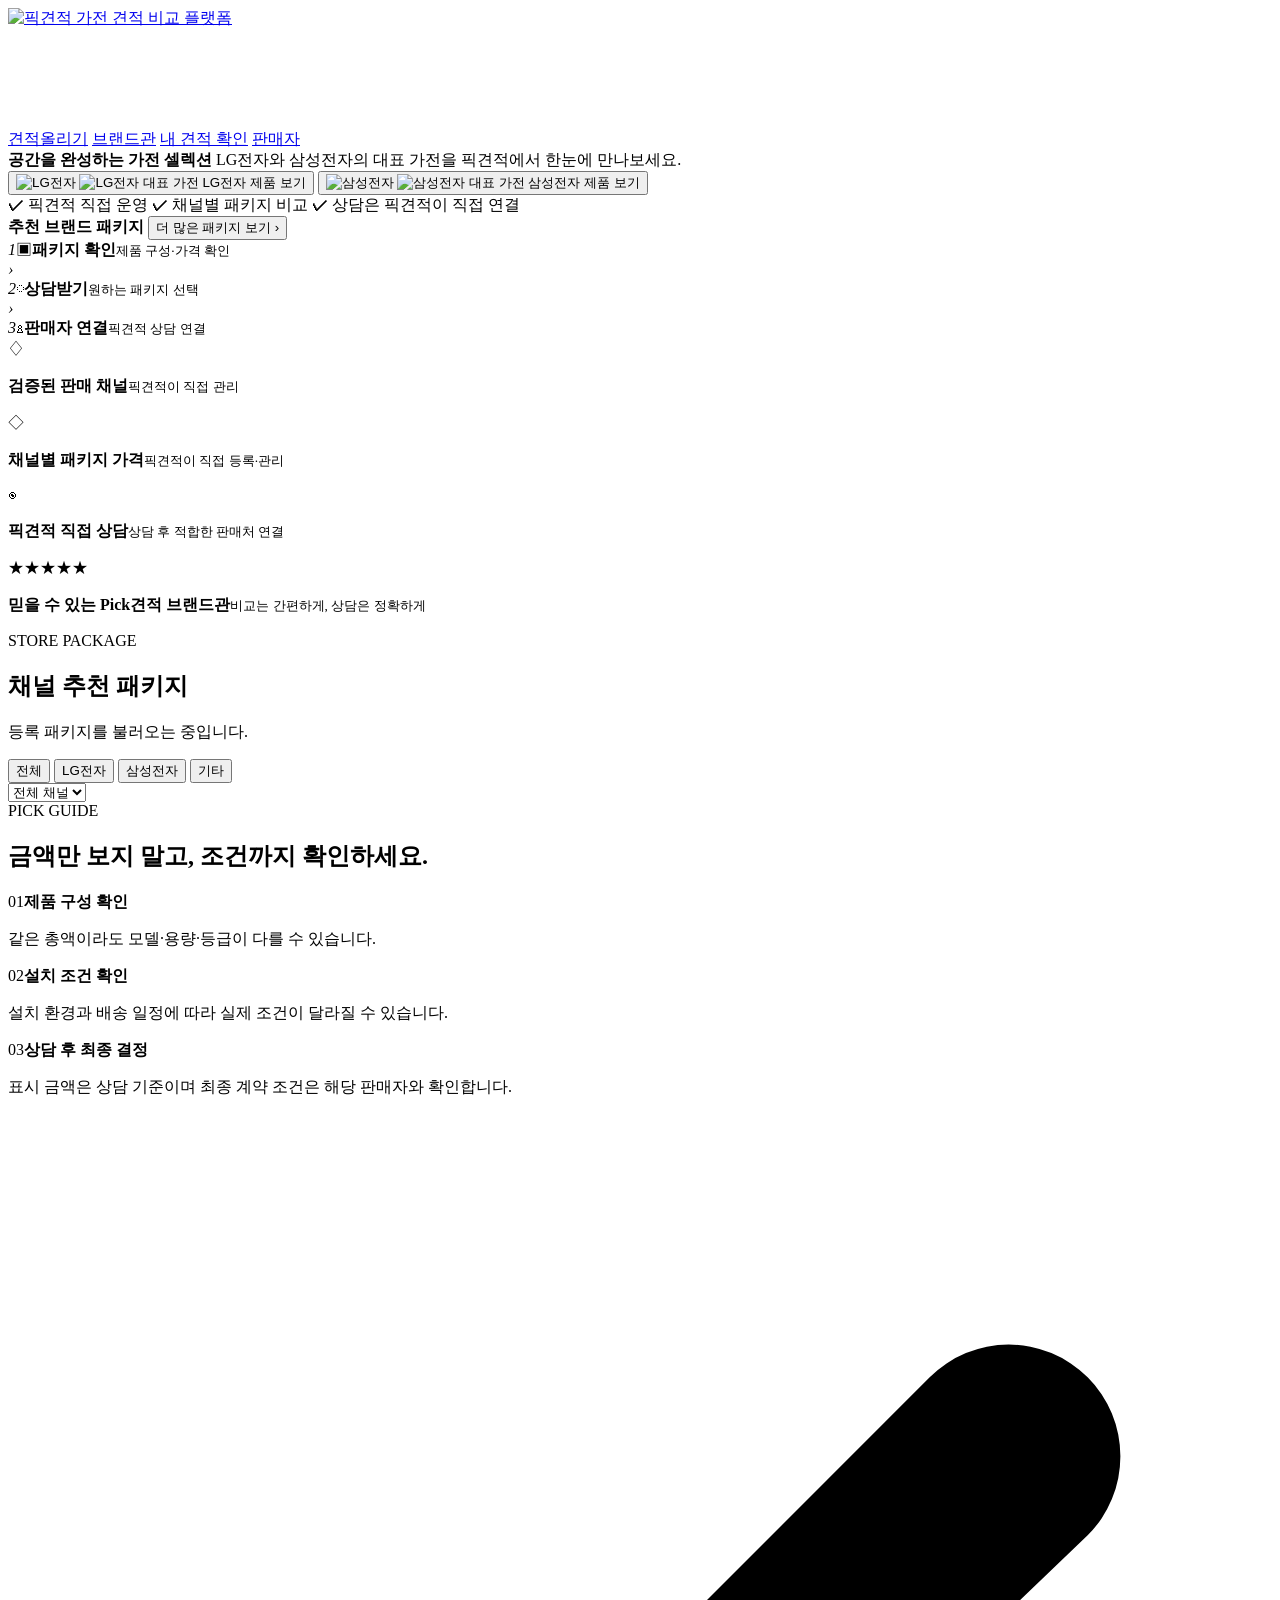
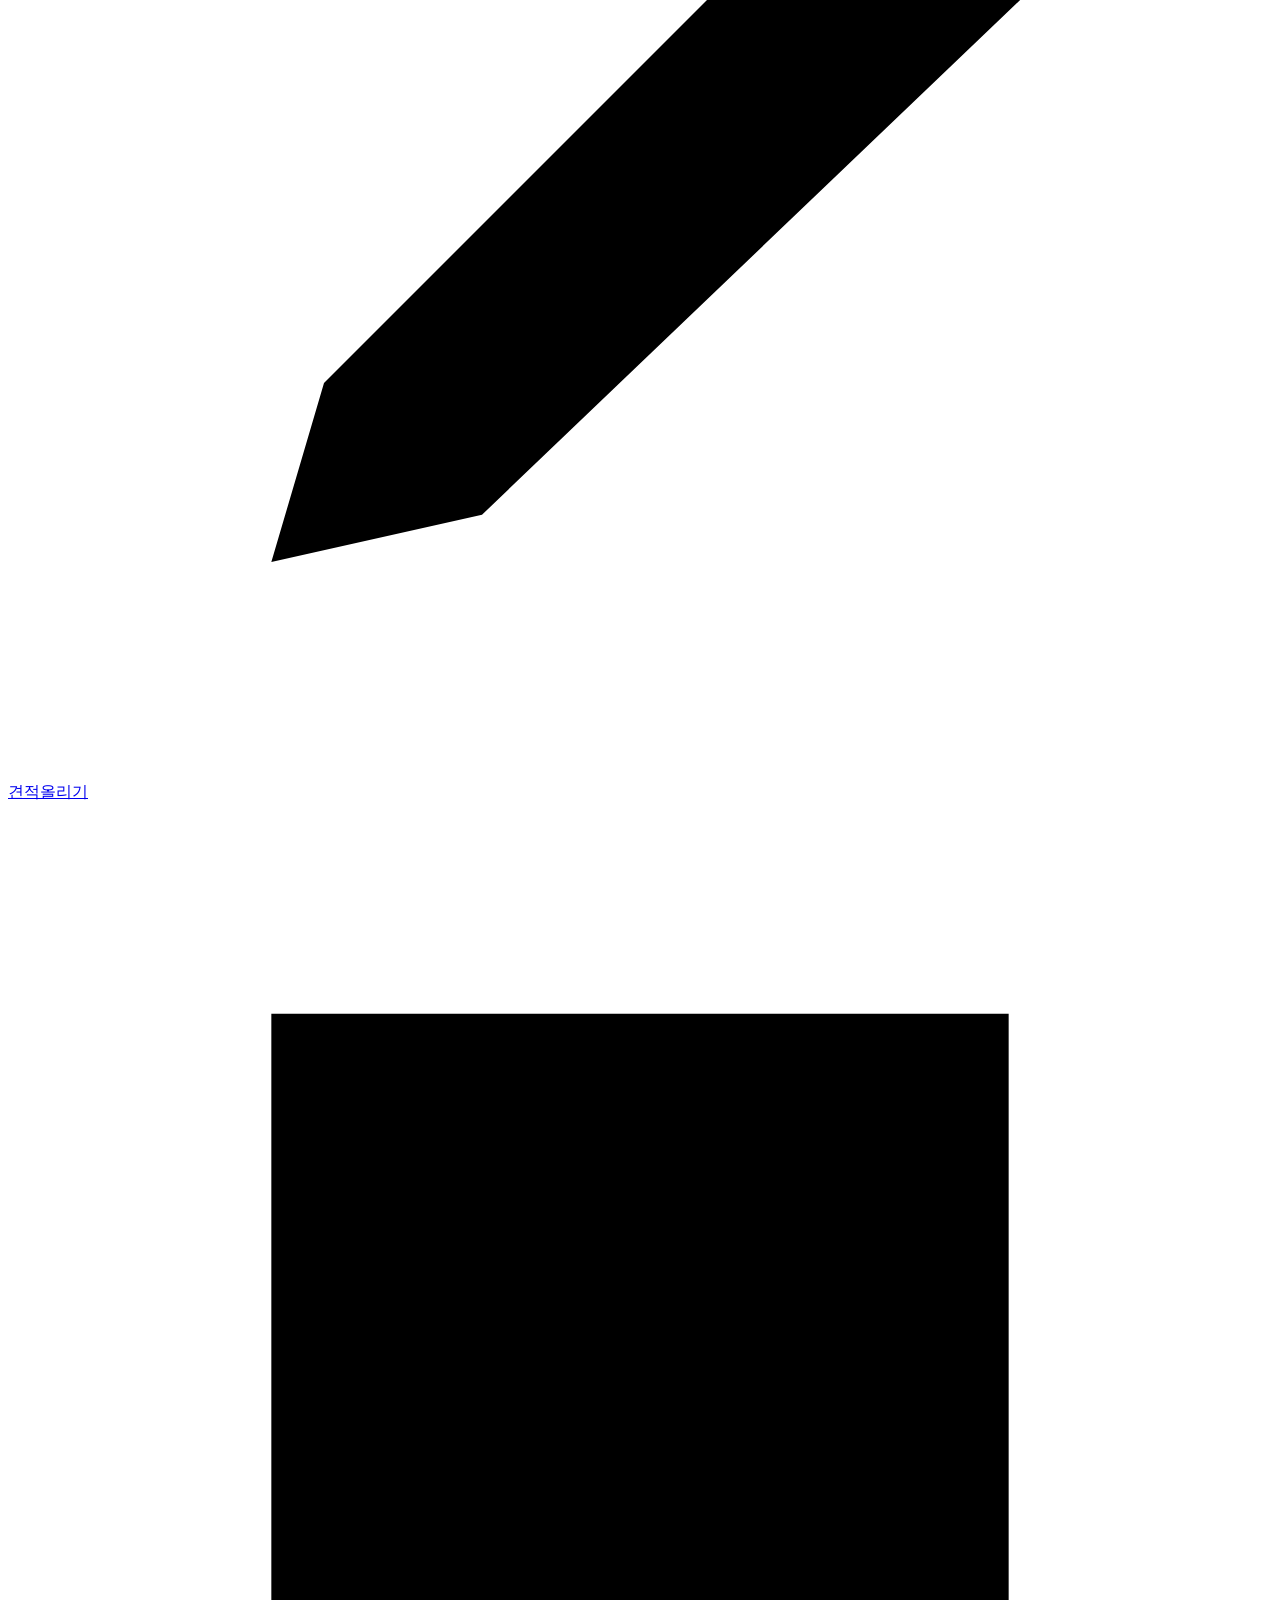
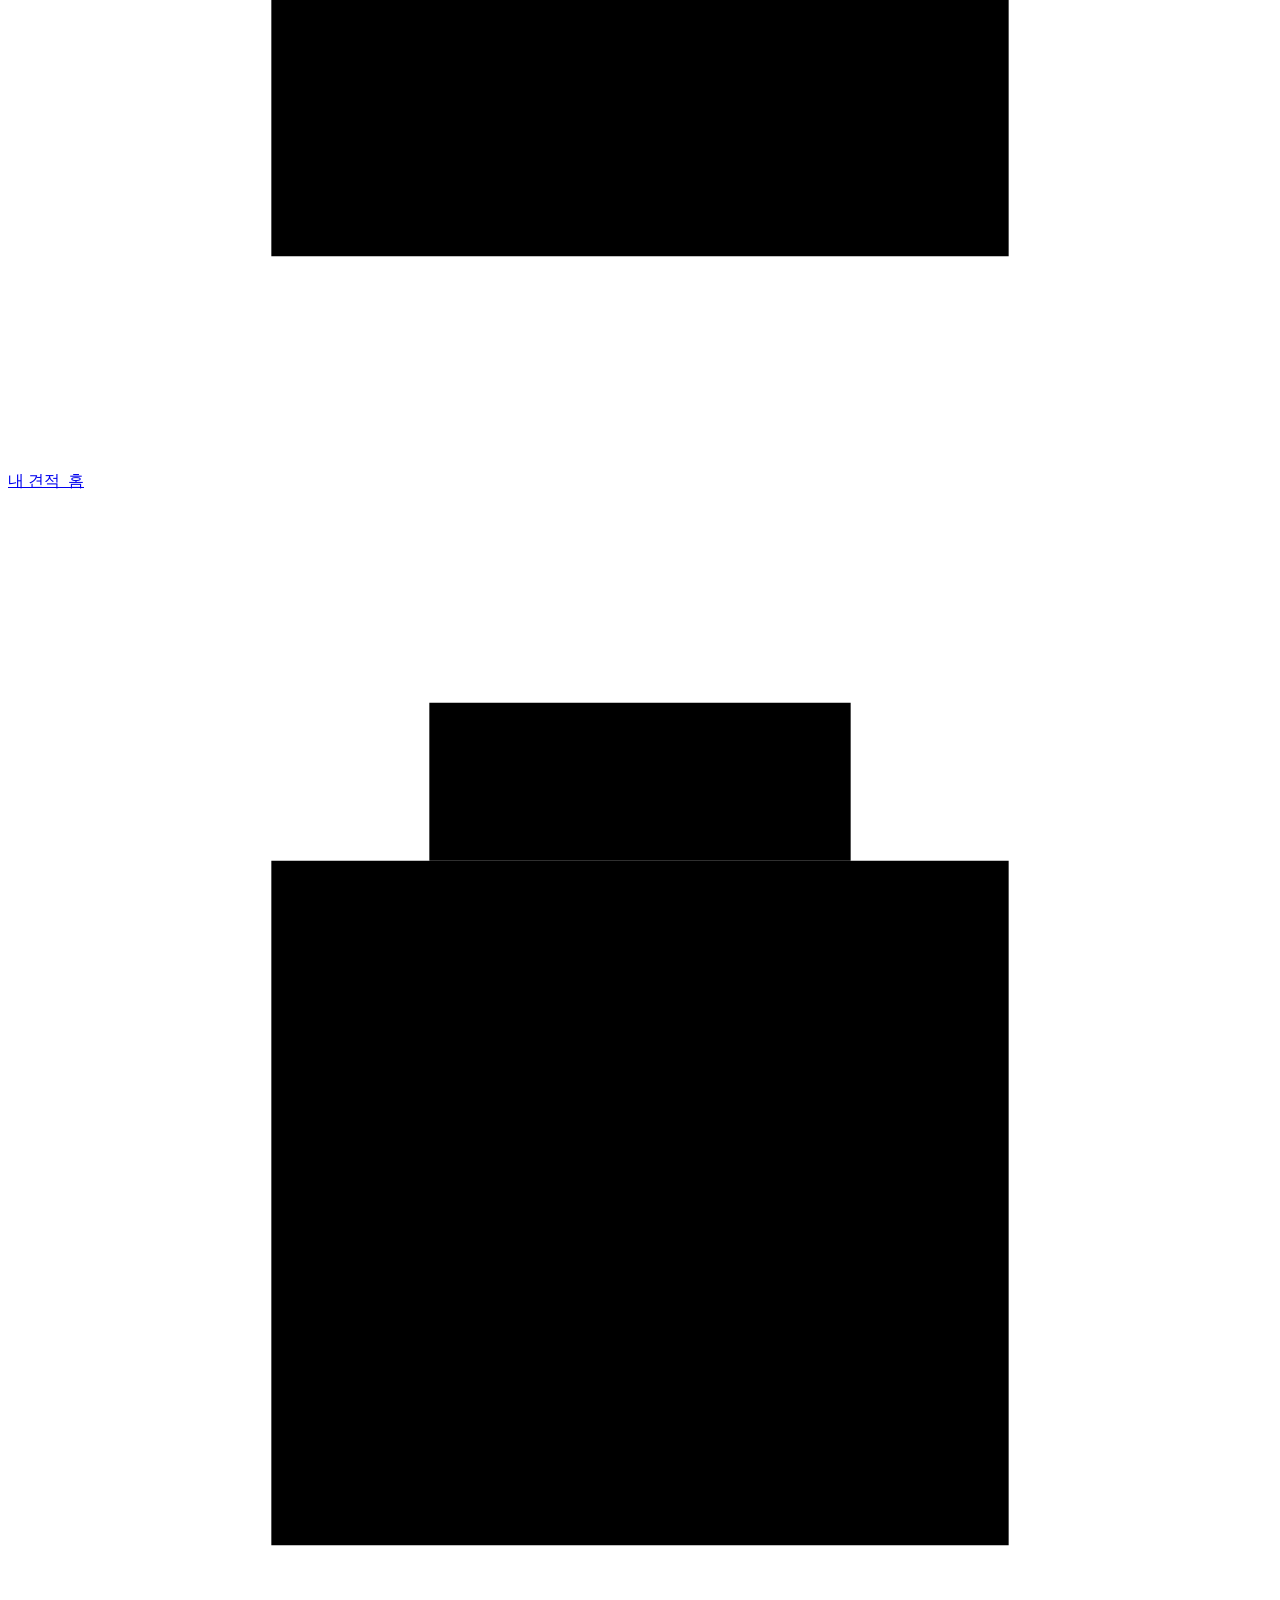
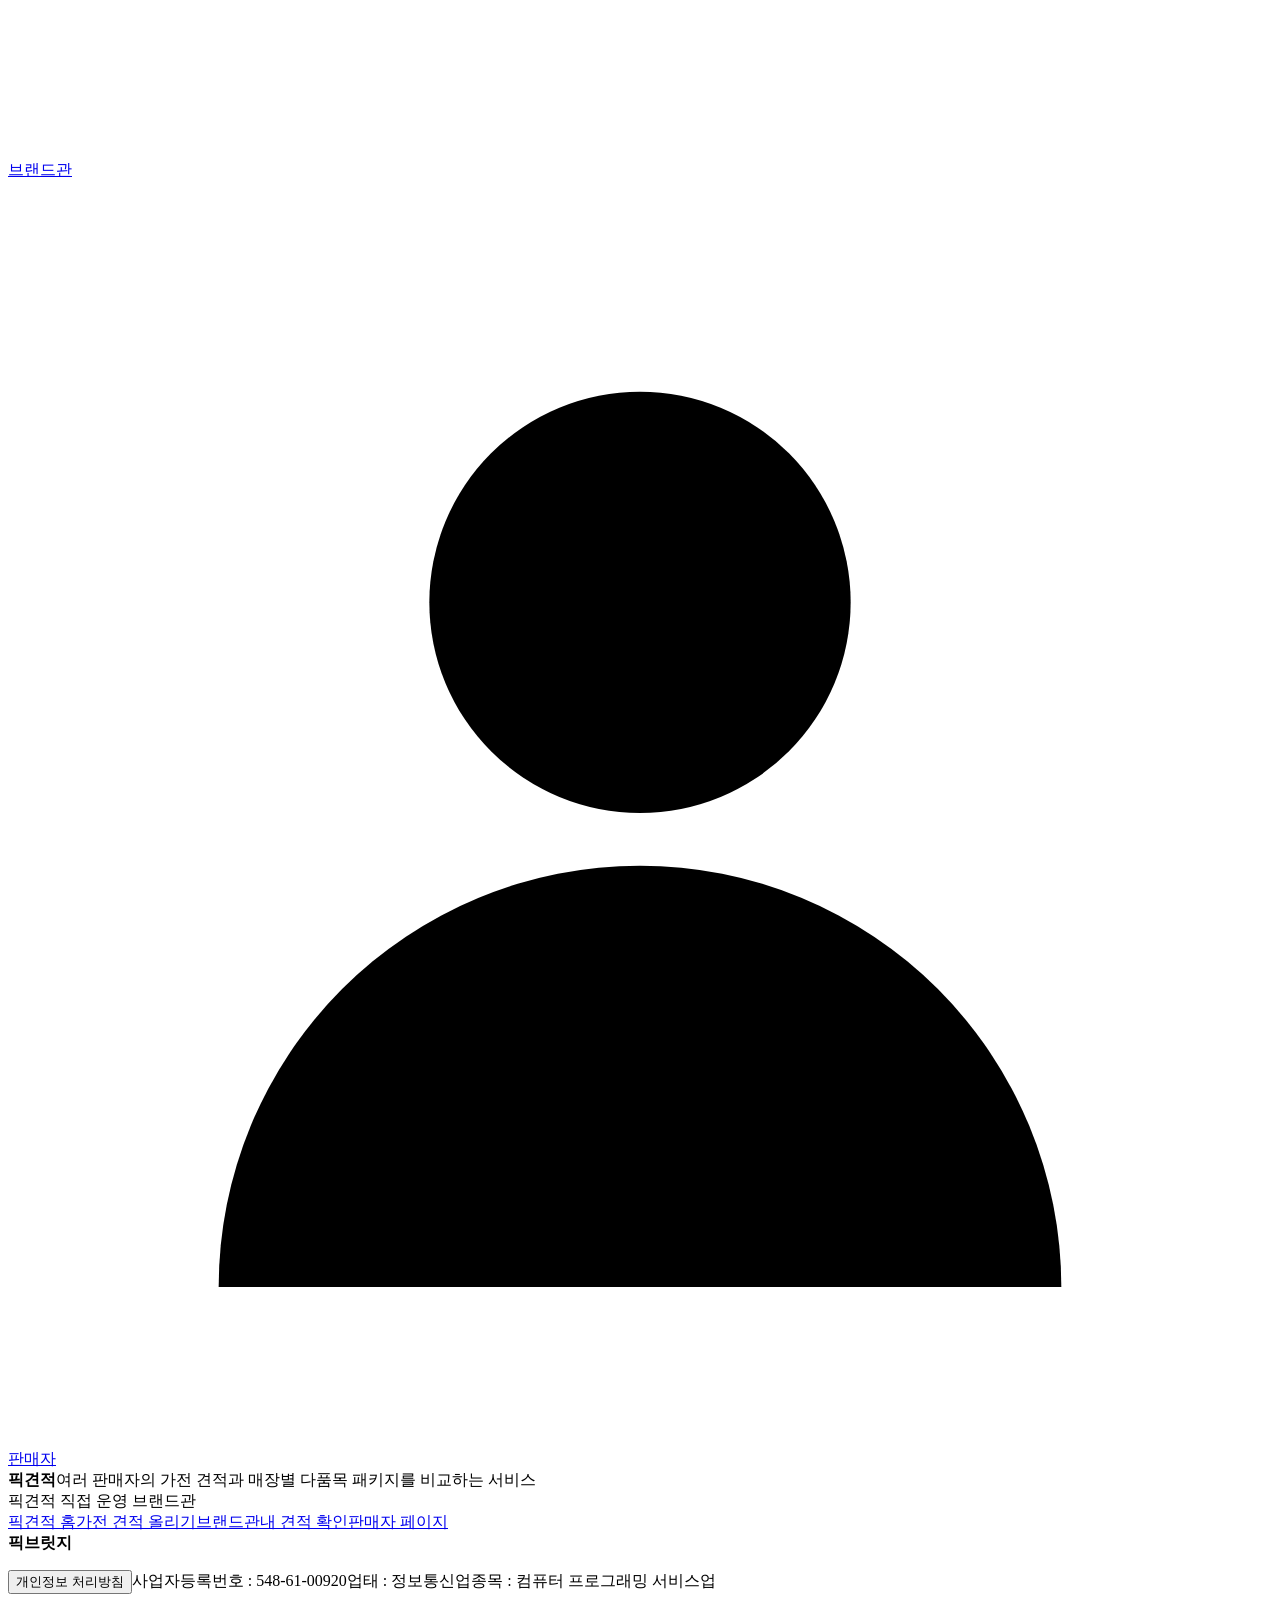
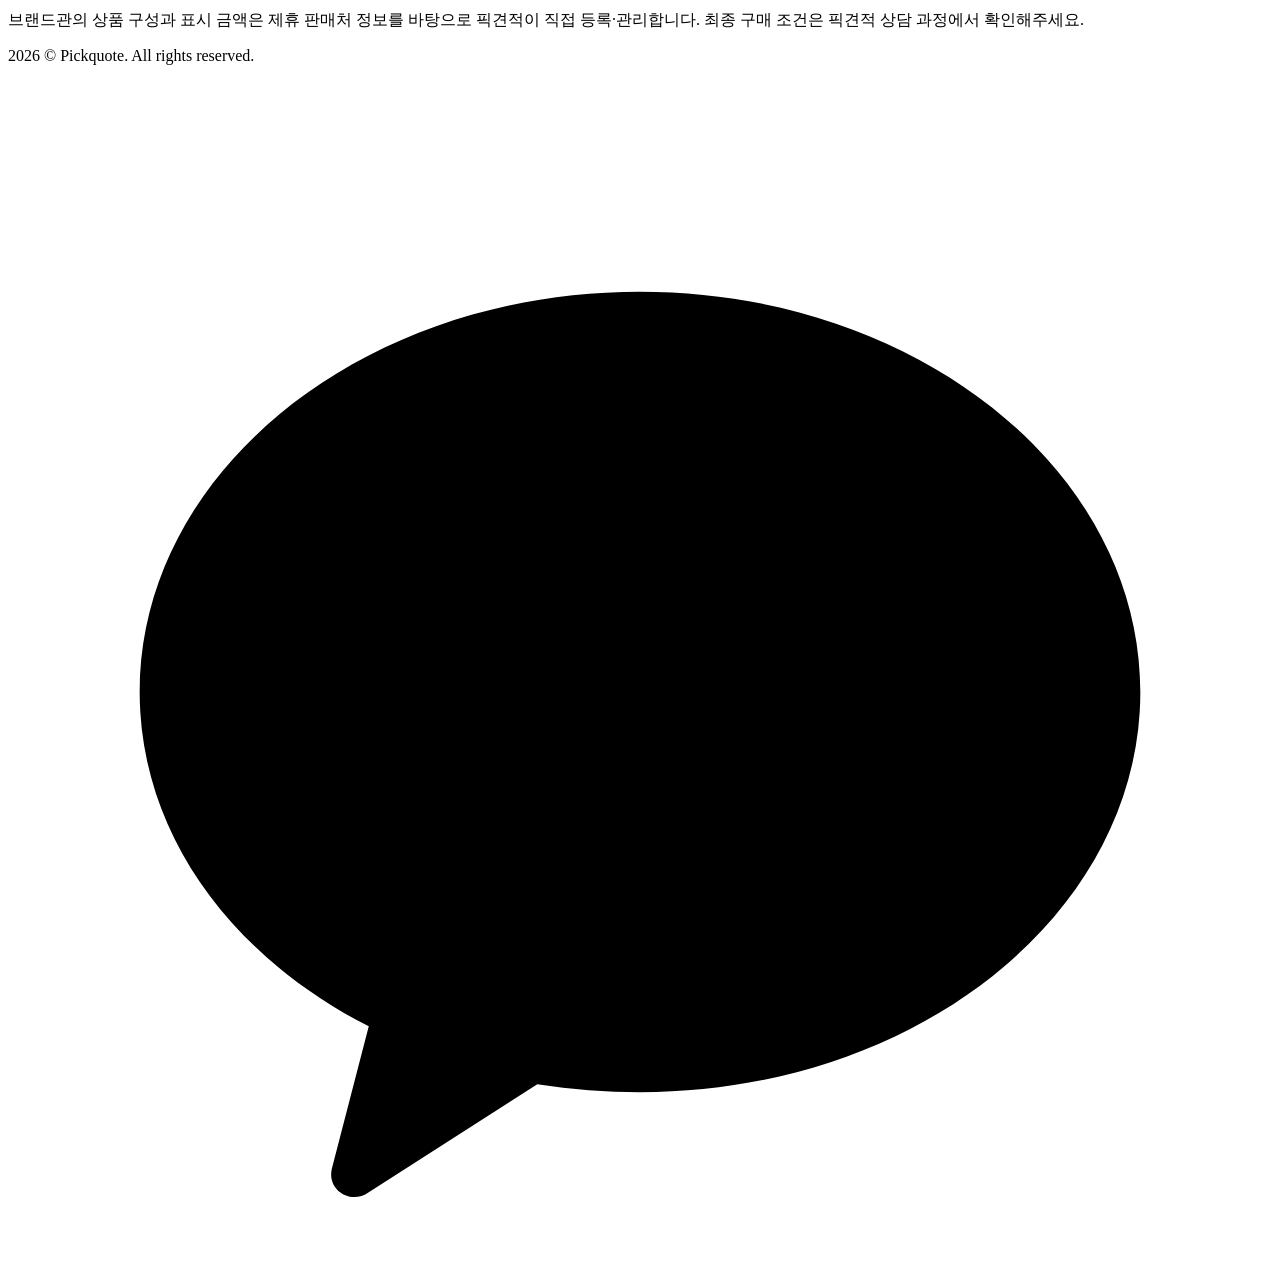
==== commit e43d496d: "Add files via upload" ====
--- a/public/brand/index.html
+++ b/public/brand/index.html
@@ -3,12 +3,21 @@
 <head>
   <meta charset="utf-8" />
   <meta name="viewport" content="width=device-width, initial-scale=1, viewport-fit=cover" />
+  
+  <!-- 픽견적은 시스템 다크모드와 무관하게 항상 라이트 UI를 사용합니다. -->
+  <meta name="color-scheme" content="light" />
+  <meta name="supported-color-schemes" content="light" />
+  <meta name="apple-mobile-web-app-status-bar-style" content="default" />
+<!-- Google AdSense site ownership / ads script -->
+  <script async src="https://pagead2.googlesyndication.com/pagead/js/adsbygoogle.js?client=ca-pub-9286156779528114"
+     crossorigin="anonymous"></script>
   <title>브랜드관 | 픽견적 - 매장별 다품목 가전 패키지</title>
   <link rel="canonical" href="https://ga-pick.com/brand" />
-  <link rel="shortcut icon" href="/favicon.ico?v=20260804-center" />
-  <link rel="icon" href="/favicon.svg?v=20260804-center" type="image/svg+xml" />
-  <link rel="apple-touch-icon" href="/apple-touch-icon.png?v=20260804-center" sizes="180x180" />
-  <meta name="theme-color" content="#0f7665" />
+  <link rel="shortcut icon" href="/favicon-navy.ico?v=20260813-symbol-cutout" />
+  <link rel="icon" href="/favicon-navy.png?v=20260813-symbol-cutout" type="image/png" sizes="32x32" />
+  <link rel="apple-touch-icon" href="/apple-touch-icon-navy.png?v=20260813-navy-brand" sizes="180x180" />
+  <link rel="manifest" href="/site.webmanifest?v=20260813-symbol-cutout" />
+  <meta name="theme-color" content="#123b67" />
   <script>
     (() => {
       const mobile = /Android|iPhone|iPad|iPod|Windows Phone|Mobile|SamsungBrowser|KAKAOTALK|NAVER/i.test(navigator.userAgent || "");
@@ -17,28 +26,21 @@
       if (mobile || (touch && compact)) document.documentElement.classList.add("is-mobile-device");
     })();
   </script>
-  <meta name="description" content="픽견적 브랜드관에서 승인된 판매자가 직접 등록한 혼수·입주 다품목 가전 패키지와 가격을 확인하고 원하는 판매 채널에 상담을 요청하세요." />
+  <meta name="description" content="픽견적 브랜드관에서 LG전자·삼성전자 등 주요 판매 채널의 다품목 가전 패키지와 가격을 확인하고 픽견적에 상담을 요청하세요." />
   <meta property="og:type" content="website" />
   <meta property="og:site_name" content="픽견적" />
   <meta property="og:title" content="픽견적 브랜드관 | 매장별 다품목 가전 패키지" />
-  <meta property="og:description" content="판매자가 직접 등록한 다품목 가전 패키지와 금액을 확인하고 원하는 판매 채널에 바로 상담을 요청하세요." />
+  <meta property="og:description" content="LG전자·삼성전자 다품목 가전 패키지와 금액을 비교하고 픽견적에 바로 상담을 요청하세요." />
   <meta property="og:url" content="https://ga-pick.com/brand" />
-  <link rel="stylesheet" href="/styles.css?v=20260805-press5" />
-  <link rel="stylesheet" href="/brand/brand.css?v=20260808-brand-channel-only-v5" />
-  <script defer src="/brand/brand.js?v=20260808-brand-channel-only-v5"></script>
+  <link rel="stylesheet" href="/styles.css?v=20260811-privacy-policy-v19" />
+  <link rel="stylesheet" href="/brand/brand.css?v=20260810-font-unified-v16" />
+  <script defer src="/privacy-policy.js?v=20260811-privacy-policy-v19"></script>
+  <script defer src="/brand/brand.js?v=20260809-brand-detail-modal-v12"></script>
 </head>
 <body class="brand-hall-body">
   <header class="topbar brand-hall-topbar">
     <a class="brand brand-home-link" href="/" aria-label="픽견적 홈">
-      <span class="brand-mark" aria-hidden="true">
-        <svg viewBox="0 0 40 40" role="img" focusable="false">
-          <path class="logo-sheet" d="M12 7h12l7 7v19H12z" />
-          <path class="logo-fold" d="M24 7v8h7" />
-          <path class="logo-line" d="M17 18h9M17 23h7" />
-          <path class="logo-check" d="M15.5 29.5l3.4 3.3 7.1-8" />
-        </svg>
-      </span>
-      <span>픽견적</span>
+      <img class="brand-logo-image" src="/assets/pickquote-official-logo-navy.png?v=20260813-navy-brand" alt="픽견적 가전 견적 비교 플랫폼" />
     </a>
     <a class="header-ad-slot is-image-banner" href="https://open.kakao.com/o/sE77Bzfi" target="_blank" rel="noopener noreferrer" aria-label="전자랜드 경산점 리뉴얼 오픈 안내">
       <picture class="header-ad-picture">
@@ -56,18 +58,35 @@
 
   <main class="brand-hall-main">
     <section class="brand-hall-hero">
-      <div class="brand-hall-hero-copy">
-        <span class="brand-hall-kicker"><i></i>PICK BRAND HALL</span>
-        <h1>매장이 직접 구성한<br /><strong>다품목 가전 패키지</strong></h1>
-        <p>주요 판매 채널의 다품목 패키지를 비교하고,<br class="brand-desktop-break" /> 원하는 상품을 바로 상담받아보세요.</p>
-        <div class="brand-hall-hero-actions">
-          <button class="brand-hero-primary" id="heroBrowsePackages" type="button"><span class="brand-action-icon">◇</span>패키지 둘러보기 <b>›</b></button>
-          <button class="brand-hero-secondary" id="heroConsultFirst" type="button"><span class="brand-action-icon">◌</span>상담받기 <b>›</b></button>
-        </div>
-        <div class="brand-hall-trust">
-          <span><b>✓</b> 승인 판매자만 등록</span>
-          <span><b>✓</b> 판매 채널별 직접 가격 등록</span>
-          <span><b>✓</b> 등록 판매자에게 안전하게 상담 전달</span>
+      <div class="brand-hall-hero-copy brand-showcase-wrap">
+        <div class="brand-showcase-intro">
+          <strong>공간을 완성하는 가전 셀렉션</strong>
+          <span>LG전자와 삼성전자의 대표 가전을 픽견적에서 한눈에 만나보세요.</span>
+        </div>
+        <div class="brand-showcase-stack" aria-label="대표 브랜드 가전 바로가기">
+          <button class="brand-showcase-card brand-showcase-lg" type="button" data-showcase-brand="LG전자" aria-label="LG전자 제품 보기">
+            <span class="brand-showcase-logo brand-showcase-logo-lg">
+              <img src="https://upload.wikimedia.org/wikipedia/commons/a/a0/LG_Electronics_logo_2015_%28hangul%29.svg" alt="LG전자" loading="eager" referrerpolicy="no-referrer" />
+            </span>
+            <span class="brand-showcase-products">
+              <img src="/assets/brand-hero-lg-products.png?v=20260809-brand-polish-v11" alt="LG전자 대표 가전" width="1962" height="831" decoding="async" />
+            </span>
+            <span class="brand-showcase-cta">LG전자 제품 보기 <b aria-hidden="true"></b></span>
+          </button>
+          <button class="brand-showcase-card brand-showcase-samsung" type="button" data-showcase-brand="삼성전자" aria-label="삼성전자 제품 보기">
+            <span class="brand-showcase-logo brand-showcase-logo-samsung">
+              <img src="https://upload.wikimedia.org/wikipedia/commons/1/1c/Samsung_Electronics_logo_%28hangul%29.svg" alt="삼성전자" loading="eager" referrerpolicy="no-referrer" />
+            </span>
+            <span class="brand-showcase-products">
+              <img src="/assets/brand-hero-samsung-products.png?v=20260809-brand-polish-v11" alt="삼성전자 대표 가전" width="1794" height="704" decoding="async" />
+            </span>
+            <span class="brand-showcase-cta">삼성전자 제품 보기 <b aria-hidden="true"></b></span>
+          </button>
+        </div>
+        <div class="brand-hall-trust brand-showcase-trust">
+          <span><b>✓</b> 픽견적 직접 운영</span>
+          <span><b>✓</b> 채널별 패키지 비교</span>
+          <span><b>✓</b> 상담은 픽견적이 직접 연결</span>
         </div>
       </div>
       <div class="brand-hall-hero-panel" aria-label="추천 브랜드 패키지">
@@ -85,15 +104,15 @@
           <em>›</em>
           <div><i>2</i><span class="brand-flow-icon">◌</span><strong>상담받기</strong><small>원하는 패키지 선택</small></div>
           <em>›</em>
-          <div><i>3</i><span class="brand-flow-icon">♙</span><strong>판매자 연결</strong><small>등록 판매자 상담 연결</small></div>
+          <div><i>3</i><span class="brand-flow-icon">♙</span><strong>판매자 연결</strong><small>픽견적 상담 연결</small></div>
         </div>
       </div>
     </section>
 
     <section class="brand-hall-proof-strip" aria-label="브랜드관 신뢰 안내">
-      <div><span class="brand-proof-icon">♢</span><p><strong>엄격한 판매자 검수</strong><small>승인된 판매자만 입점</small></p></div>
-      <div><span class="brand-proof-icon">◇</span><p><strong>채널별 직접 가격</strong><small>등록 판매자가 직접 등록한 조건</small></p></div>
-      <div><span class="brand-proof-icon">◉</span><p><strong>상담 연결</strong><small>등록 판매자가 직접 상담</small></p></div>
+      <div><span class="brand-proof-icon">♢</span><p><strong>검증된 판매 채널</strong><small>픽견적이 직접 관리</small></p></div>
+      <div><span class="brand-proof-icon">◇</span><p><strong>채널별 패키지 가격</strong><small>픽견적이 직접 등록·관리</small></p></div>
+      <div><span class="brand-proof-icon">◉</span><p><strong>픽견적 직접 상담</strong><small>상담 후 적합한 판매처 연결</small></p></div>
       <div class="brand-proof-highlight"><span class="brand-proof-stars">★★★★★</span><p><strong>믿을 수 있는 Pick견적 브랜드관</strong><small>비교는 간편하게, 상담은 정확하게</small></p></div>
     </section>
 
@@ -134,25 +153,60 @@
   </main>
 
   <nav class="mobile-flow-nav brand-mobile-nav" aria-label="모바일 하단 메뉴">
-    <a href="/quote"><span class="brand-mobile-symbol">＋</span><span>견적올리기</span></a>
-    <a href="/my-quote"><span class="brand-mobile-symbol">▤</span><span>내 견적</span></a>
-    <a class="mobile-flow-home" href="/" aria-label="픽견적 홈"><span class="mobile-flow-logo" aria-hidden="true">P</span><span>홈</span></a>
-    <a class="is-active" href="/brand"><span class="brand-mobile-symbol">◆</span><span>브랜드관</span></a>
-    <a href="/seller"><span class="brand-mobile-symbol">♙</span><span>판매자</span></a>
+    <a href="/quote">
+      <span class="mobile-flow-icon" aria-hidden="true">
+        <svg viewBox="0 0 24 24" focusable="false">
+          <path d="M4 20h16" />
+          <path d="M6 16.5 17.5 5a2.1 2.1 0 0 1 3 3L9 19l-4 .9Z" />
+        </svg>
+      </span>
+      <span>견적올리기</span>
+    </a>
+    <a href="/my-quote">
+      <span class="mobile-flow-icon" aria-hidden="true">
+        <svg viewBox="0 0 24 24" focusable="false">
+          <path d="M5 4h14v16H5z" />
+          <path d="M8 8h8M8 12h8M8 16h5" />
+        </svg>
+      </span>
+      <span>내 견적</span>
+    </a>
+    <a class="mobile-flow-home" href="/" aria-label="픽견적 홈">
+      <span class="mobile-flow-logo" aria-hidden="true"><img src="/assets/pickquote-official-symbol-navy.png?v=20260813-symbol-cutout" alt="" /></span>
+      <span>홈</span>
+    </a>
+    <a class="is-current" href="/brand" aria-current="page">
+      <span class="mobile-flow-icon" aria-hidden="true">
+        <svg viewBox="0 0 24 24" focusable="false">
+          <path d="M5 7h14v13H5z" />
+          <path d="M8 7V4h8v3M8 11h8M8 15h5" />
+        </svg>
+      </span>
+      <span>브랜드관</span>
+    </a>
+    <a href="/seller">
+      <span class="mobile-flow-icon" aria-hidden="true">
+        <svg viewBox="0 0 24 24" focusable="false">
+          <path d="M12 12a4 4 0 1 0 0-8 4 4 0 0 0 0 8Z" />
+          <path d="M4 21a8 8 0 0 1 16 0" />
+        </svg>
+      </span>
+      <span>판매자</span>
+    </a>
   </nav>
 
   <footer class="footer brand-hall-footer">
     <div class="footer-top">
       <div class="footer-brand"><strong>픽견적</strong><span>여러 판매자의 가전 견적과 매장별 다품목 패키지를 비교하는 서비스</span></div>
-      <a class="footer-register-btn" href="/brand/manage">판매자 패키지 관리</a>
+      <span class="footer-register-btn brand-admin-managed">픽견적 직접 운영 브랜드관</span>
     </div>
     <nav class="footer-seo-links" aria-label="픽견적 주요 링크">
       <a href="/">픽견적 홈</a><a href="/quote">가전 견적 올리기</a><a href="/brand">브랜드관</a><a href="/my-quote">내 견적 확인</a><a href="/seller">판매자 페이지</a>
     </nav>
     <div class="footer-company">
       <strong>픽브릿지</strong>
-      <p><span>사업자등록번호 : 548-61-00920</span><span>업태 : 정보통신업</span><span>종목 : 컴퓨터 프로그래밍 서비스업</span></p>
-      <p class="footer-disclaimer">브랜드관의 상품 구성, 표시 금액, 상담 및 계약 조건은 등록 판매자가 제공한 정보입니다. 최종 구매 조건은 상담 과정에서 반드시 확인해주세요.</p>
+      <p><button class="footer-privacy-btn" type="button" data-open-privacy-policy>개인정보 처리방침</button><span>사업자등록번호 : 548-61-00920</span><span>업태 : 정보통신업</span><span>종목 : 컴퓨터 프로그래밍 서비스업</span></p>
+      <p class="footer-disclaimer">브랜드관의 상품 구성과 표시 금액은 제휴 판매처 정보를 바탕으로 픽견적이 직접 등록·관리합니다. 최종 구매 조건은 픽견적 상담 과정에서 확인해주세요.</p>
       <p class="footer-copy">2026 © Pickquote. All rights reserved.</p>
     </div>
   </footer>
@@ -161,6 +215,16 @@
     <span class="kakao-floating-icon" aria-hidden="true"><svg viewBox="0 0 48 48" role="img" focusable="false"><path d="M24 8C13.5 8 5 14.8 5 23.2c0 5.3 3.4 10 8.7 12.7l-1.4 5.4c-.2.8.7 1.4 1.4.9l6.4-4.1c1.3.2 2.6.3 3.9.3 10.5 0 19-6.8 19-15.2S34.5 8 24 8Z"/><circle cx="17" cy="23.5" r="2.2"/><circle cx="24" cy="23.5" r="2.2"/><circle cx="31" cy="23.5" r="2.2"/></svg></span>
     <span class="kakao-floating-text">카카오톡 문의</span>
   </a>
+
+
+  <div class="brand-detail-modal" id="packageDetailModal" hidden>
+    <div class="brand-detail-backdrop" data-close-detail></div>
+    <div class="brand-detail-dialog" role="dialog" aria-modal="true" aria-label="브랜드관 패키지 상세">
+      <button class="brand-detail-close" type="button" data-close-detail aria-label="닫기">×</button>
+      <div id="packageDetailContent"></div>
+      <button class="brand-primary-btn brand-detail-consult" id="packageDetailConsult" type="button">상담받기</button>
+    </div>
+  </div>
 
   <div class="brand-consult-modal" id="consultModal" hidden>
     <div class="brand-consult-backdrop" data-close-consult></div>
@@ -169,7 +233,7 @@
       <div class="brand-consult-head">
         <span class="brand-hall-kicker">1:1 CONSULT</span>
         <h2 id="consultTitle">상담 신청</h2>
-        <p>입력하신 정보는 선택한 패키지를 등록한 판매자에게만 전달됩니다.</p>
+        <p>입력하신 정보는 픽견적 상담을 위해서만 접수되며, 픽견적 담당자가 직접 연락드립니다.</p>
       </div>
       <div class="brand-consult-package" id="consultPackageSummary"></div>
       <form id="consultForm" class="brand-consult-form">
@@ -188,7 +252,7 @@
           </label>
         </div>
         <label>문의 내용 <span class="brand-optional">선택</span><textarea name="memo" maxlength="500" rows="4" placeholder="입주일, 설치 일정, 원하는 제품 변경 등 상담 내용을 적어주세요."></textarea></label>
-        <label class="brand-consent-check"><input type="checkbox" name="consent" required /><span><strong>개인정보 수집·이용 및 선택 판매자 제공에 동의합니다.</strong><small>수집·제공 항목: 이름, 연락처, 설치 지역, 상담 희망 시간, 문의 내용 / 목적: 가전 구매 상담 / 제공받는 자: 선택한 패키지를 등록한 판매자 / 보유기간: 상담 종료 후 1년 또는 삭제 요청 시까지</small></span></label>
+        <label class="brand-consent-check"><input type="checkbox" name="consent" required /><span><strong>픽견적 개인정보 수집·이용에 동의합니다.</strong><small>수집 항목: 이름, 연락처, 설치 지역, 상담 희망 시간, 문의 내용 / 목적: 브랜드관 가전 구매 상담 및 계약 연결 / 상담 단계에서는 픽견적이 직접 관리하며, 실제 판매처 연결이 필요한 경우 별도 안내 후 진행합니다. / 보유기간: 상담 종료 후 1년 또는 삭제 요청 시까지</small></span></label>
         <button class="brand-primary-btn" type="submit">상담 신청하기</button>
         <p class="brand-form-message" id="consultMessage" role="alert"></p>
       </form>
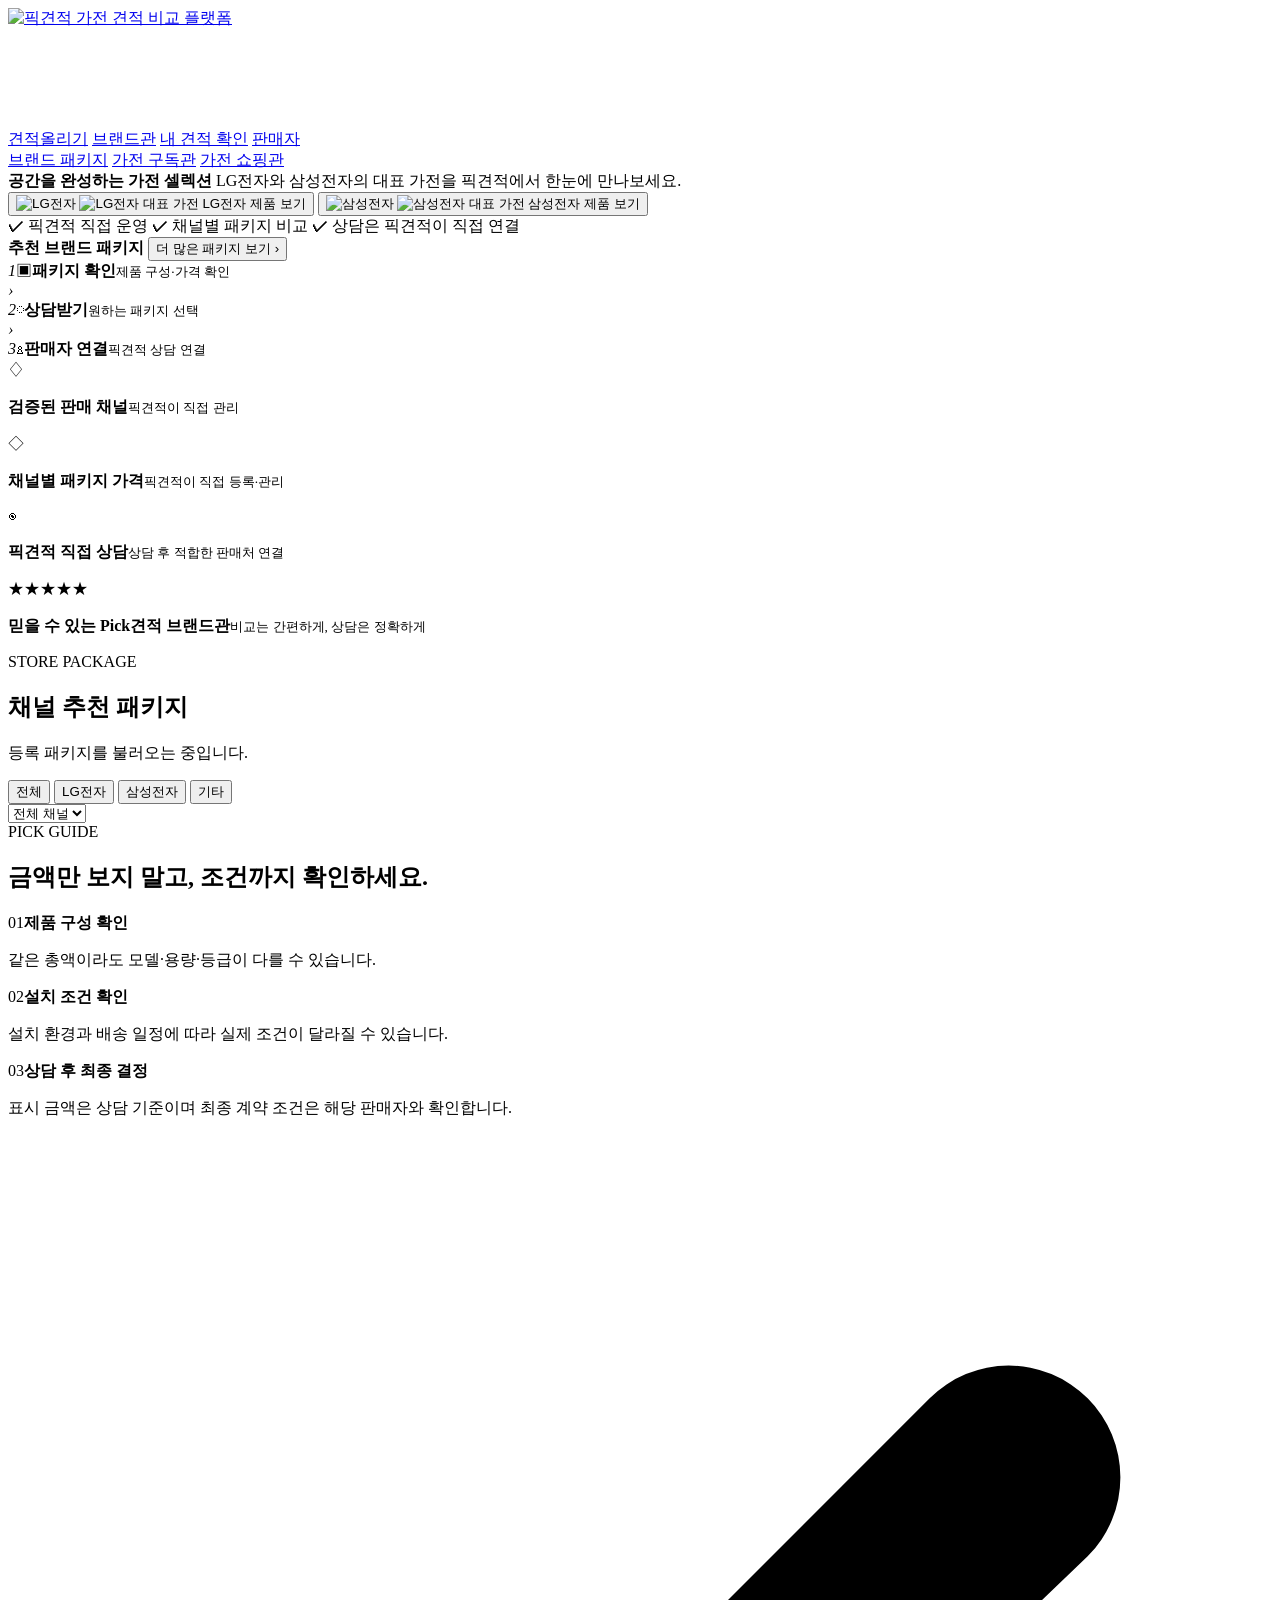
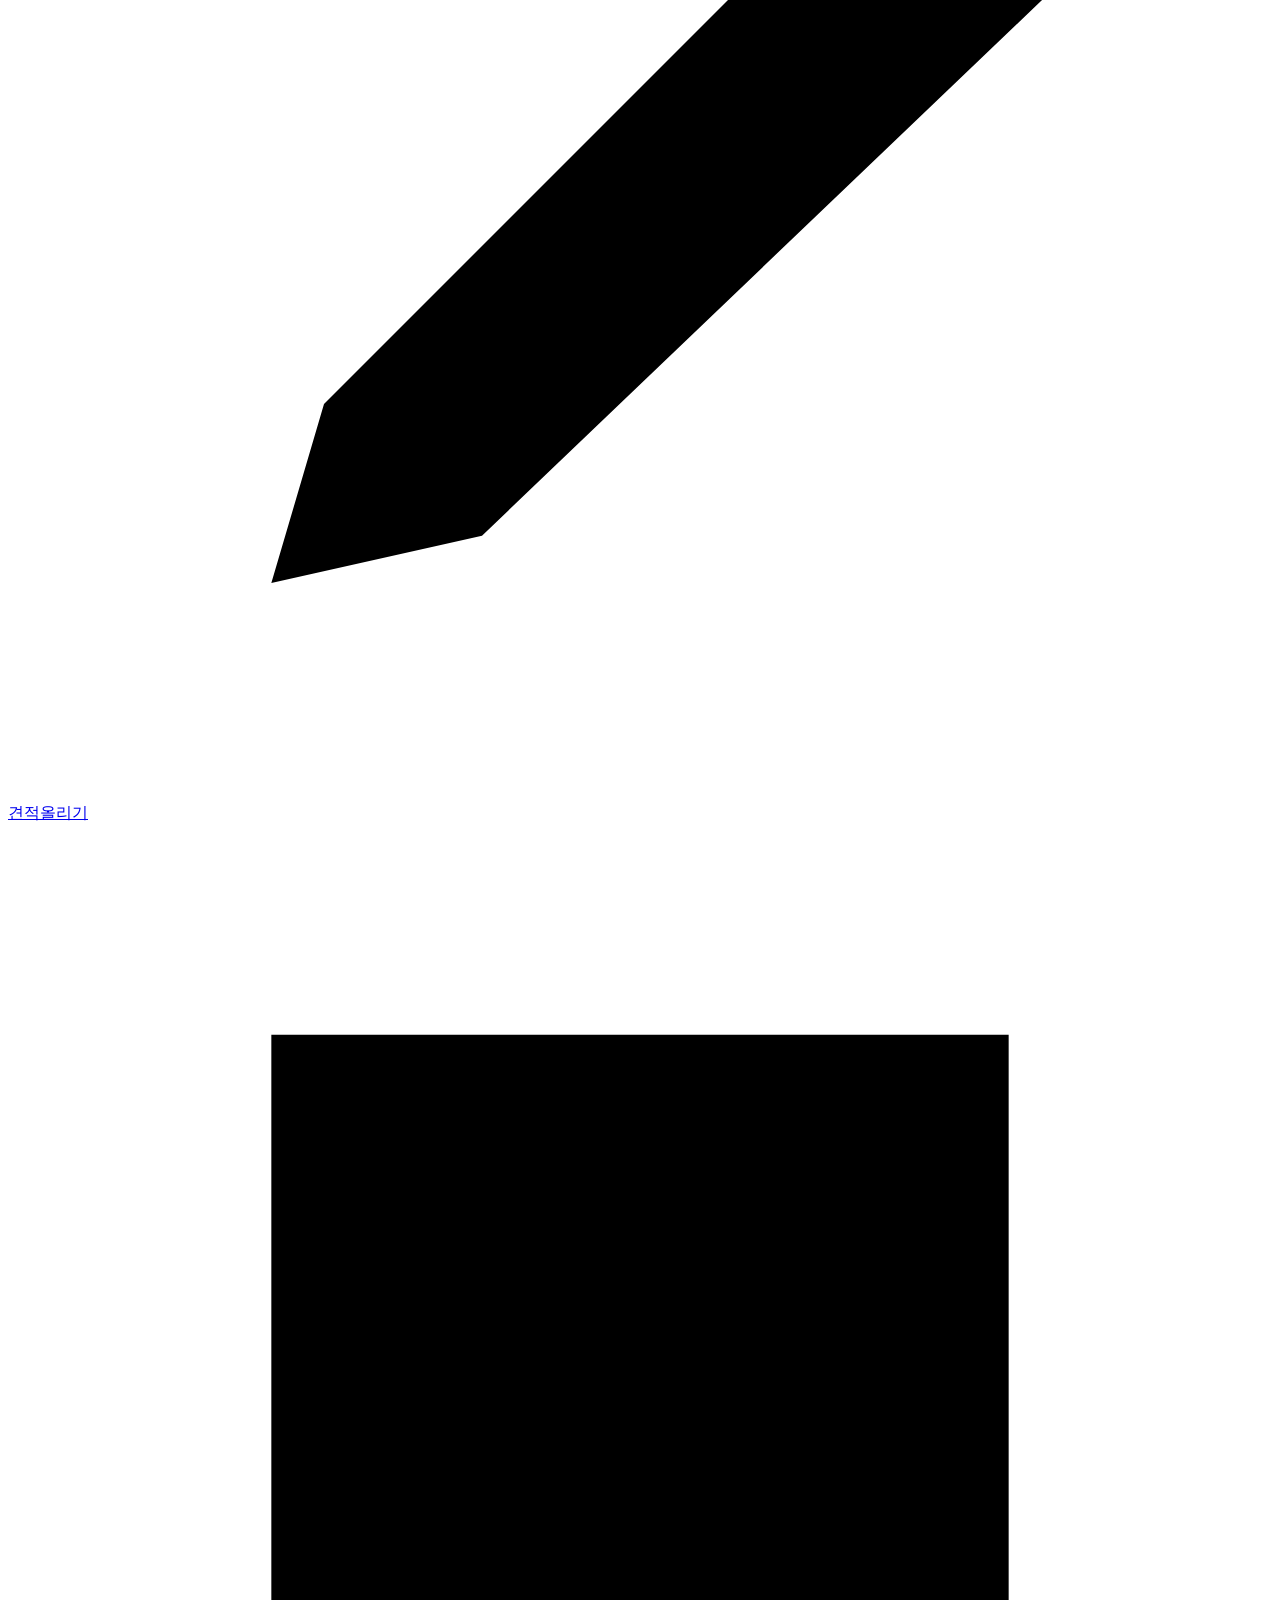
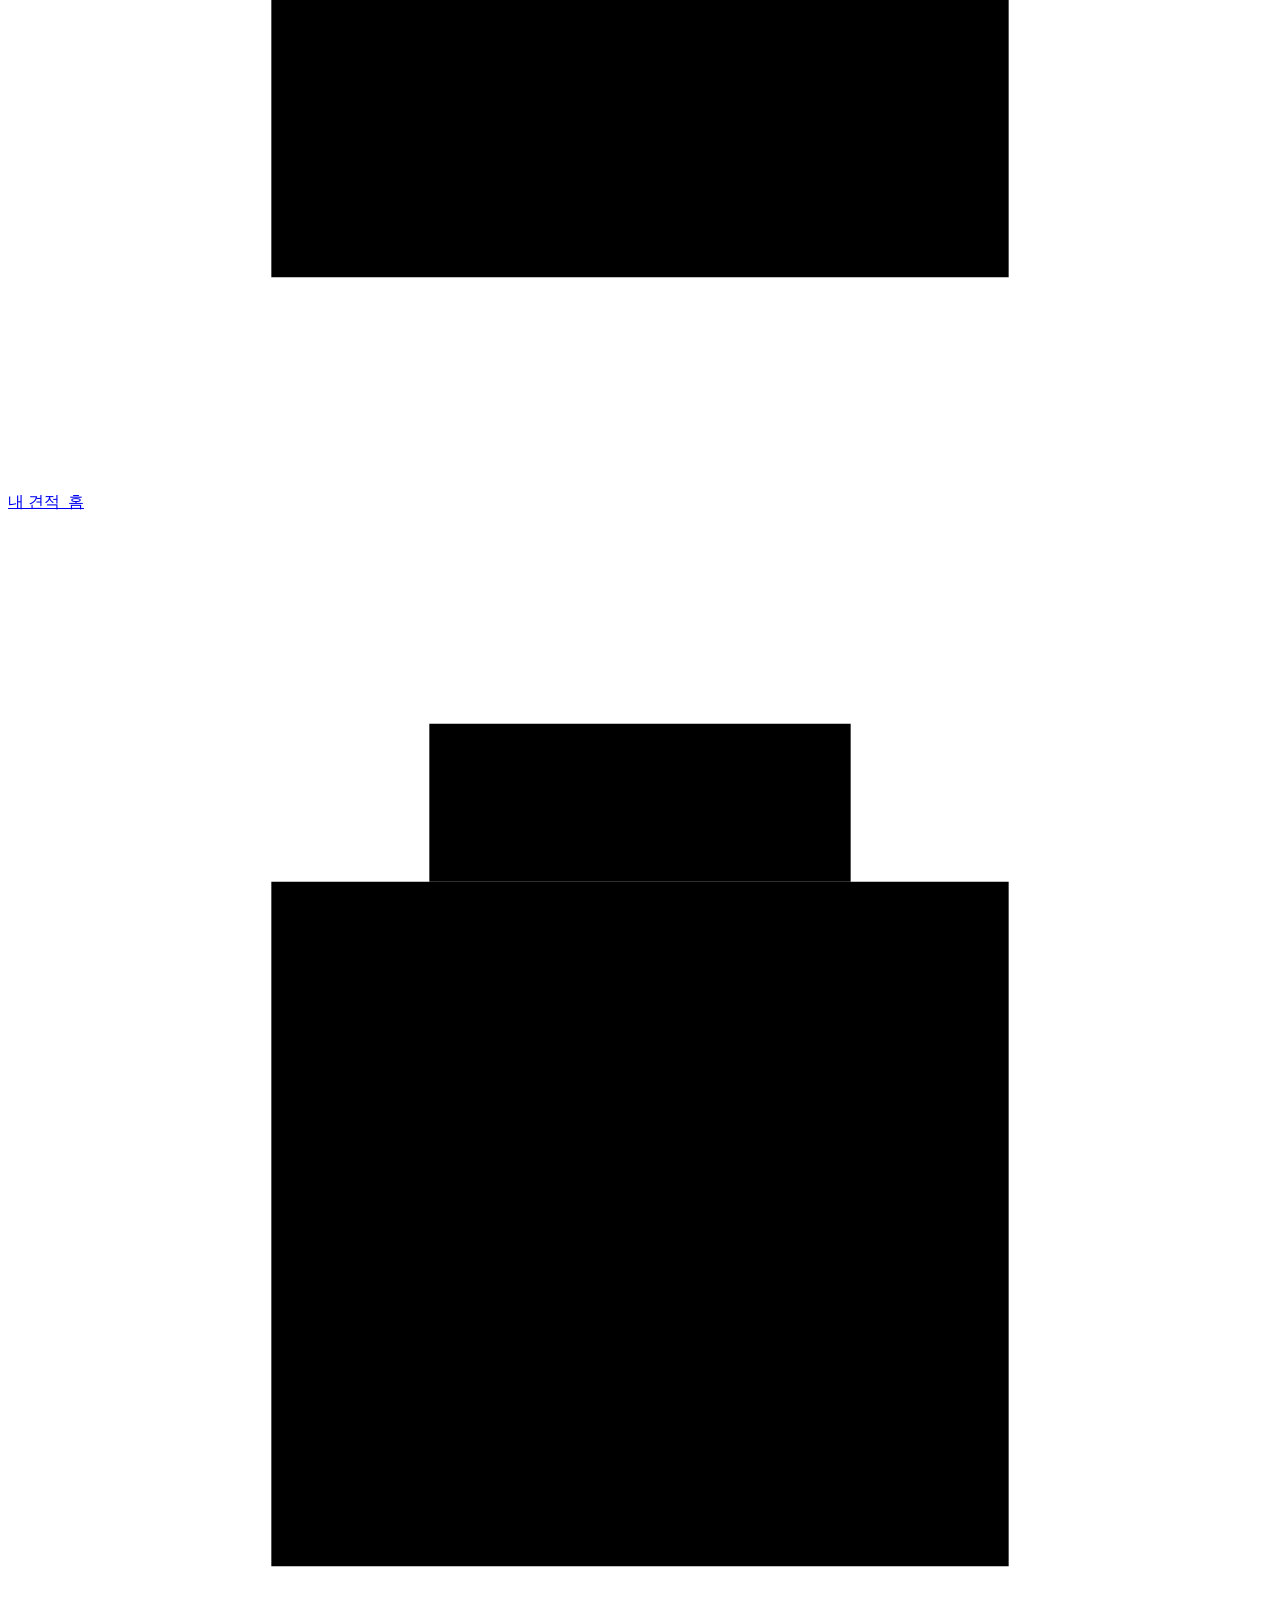
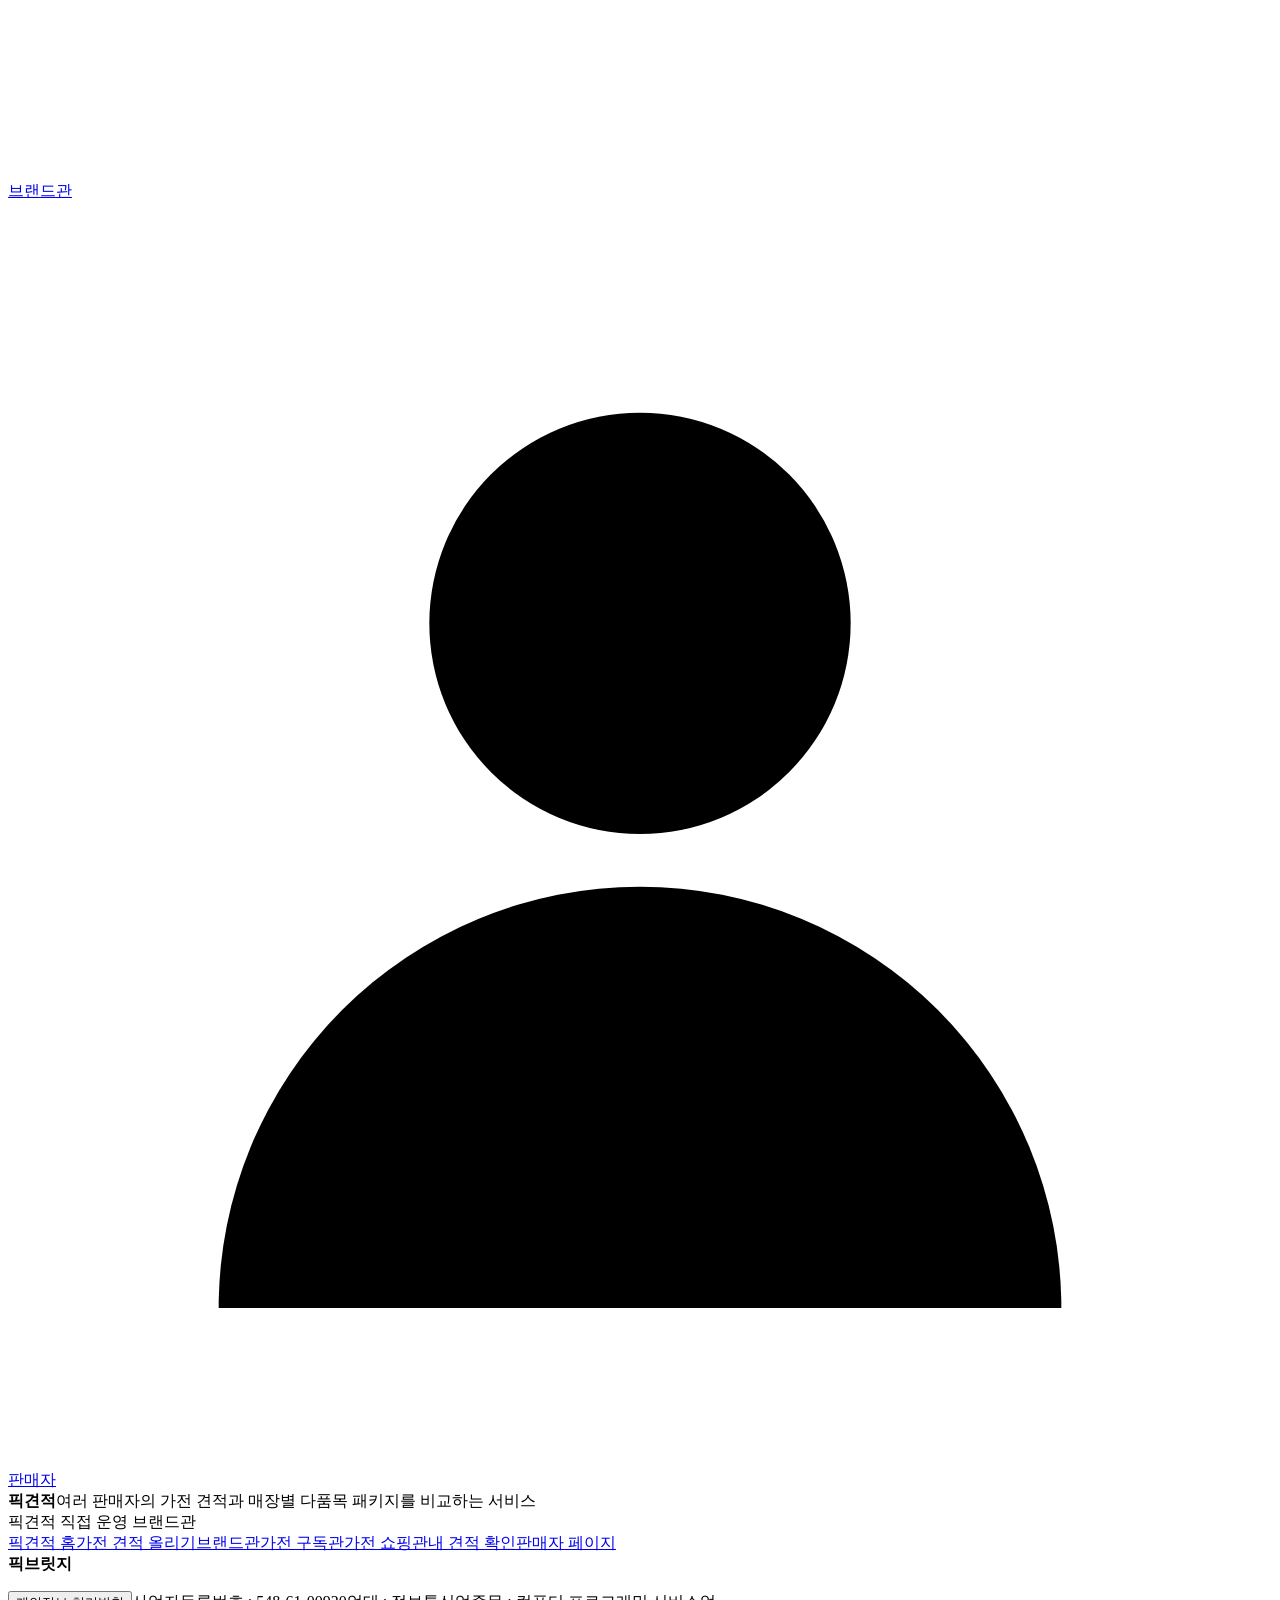
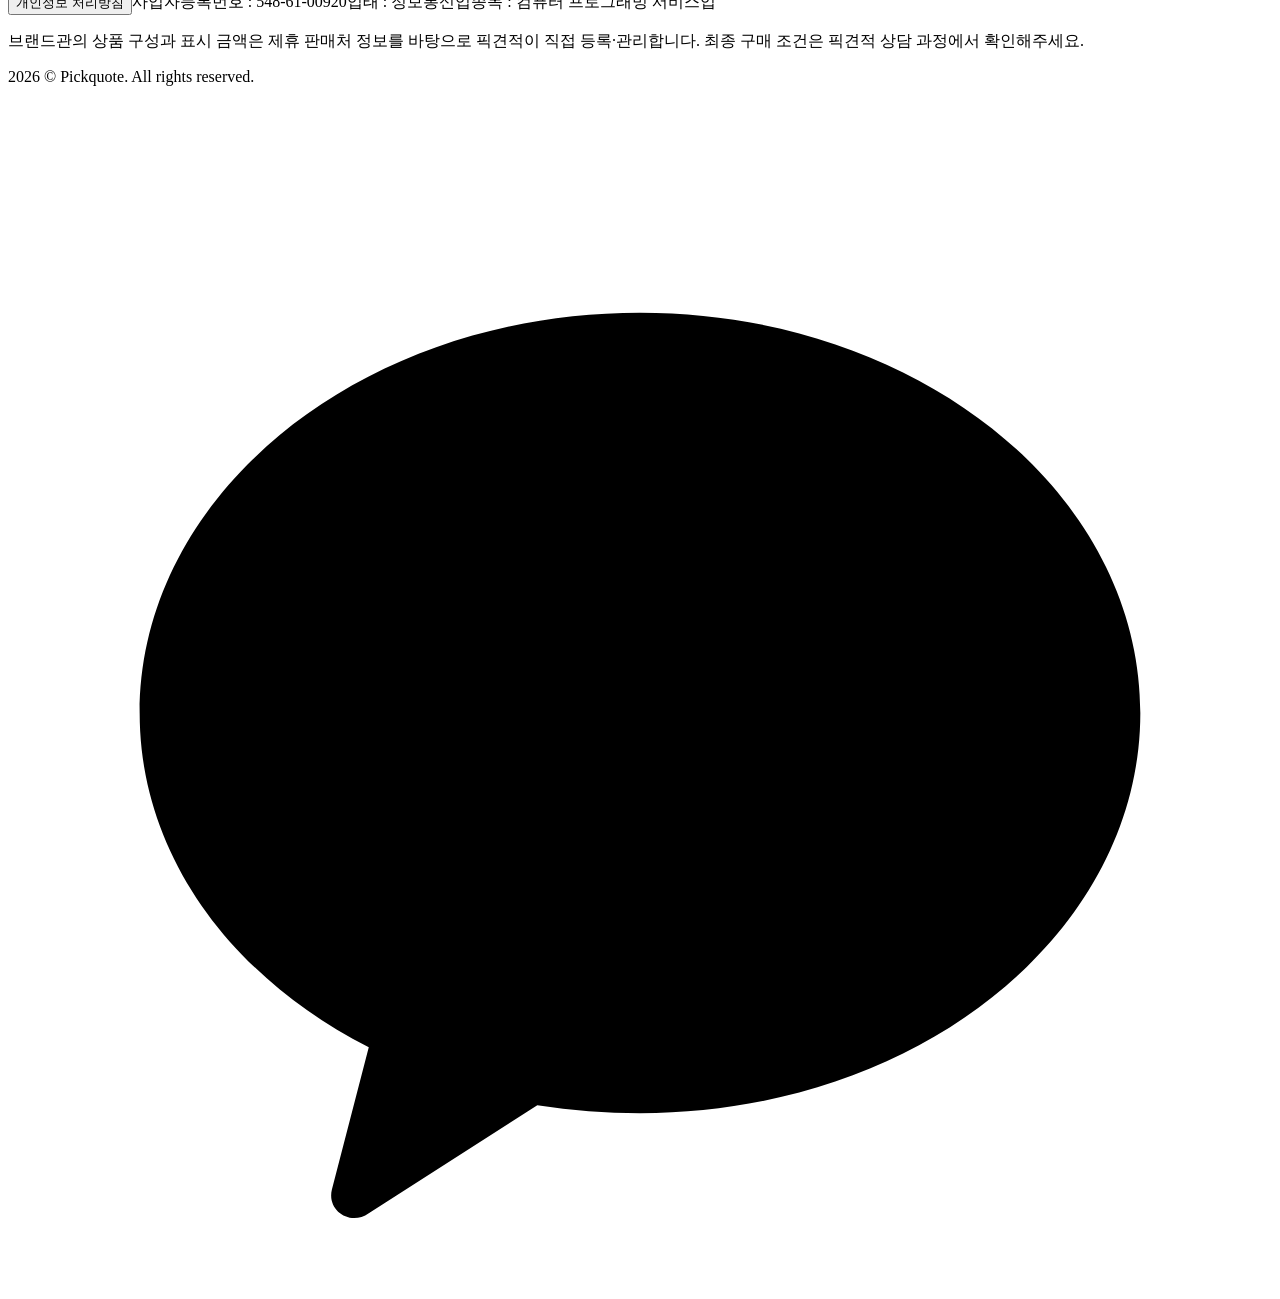
==== commit 0c69ef63: "Add files via upload" ====
--- a/public/brand/index.html
+++ b/public/brand/index.html
@@ -33,7 +33,7 @@
   <meta property="og:description" content="LG전자·삼성전자 다품목 가전 패키지와 금액을 비교하고 픽견적에 바로 상담을 요청하세요." />
   <meta property="og:url" content="https://ga-pick.com/brand" />
   <link rel="stylesheet" href="/styles.css?v=20260811-privacy-policy-v19" />
-  <link rel="stylesheet" href="/brand/brand.css?v=20260810-font-unified-v16" />
+  <link rel="stylesheet" href="/brand/brand.css?v=20260817-brand-commerce-nav" />
   <script defer src="/privacy-policy.js?v=20260811-privacy-policy-v19"></script>
   <script defer src="/brand/brand.js?v=20260809-brand-detail-modal-v12"></script>
 </head>
@@ -56,6 +56,14 @@
     </nav>
   </header>
 
+  <nav class="brand-commerce-nav" aria-label="브랜드관 메뉴">
+    <div>
+      <a class="is-current" href="/brand" aria-current="page">브랜드 패키지</a>
+      <a href="/subscription">가전 구독관</a>
+      <a href="/shopping">가전 쇼핑관</a>
+    </div>
+  </nav>
+
   <main class="brand-hall-main">
     <section class="brand-hall-hero">
       <div class="brand-hall-hero-copy brand-showcase-wrap">
@@ -201,7 +209,7 @@
       <span class="footer-register-btn brand-admin-managed">픽견적 직접 운영 브랜드관</span>
     </div>
     <nav class="footer-seo-links" aria-label="픽견적 주요 링크">
-      <a href="/">픽견적 홈</a><a href="/quote">가전 견적 올리기</a><a href="/brand">브랜드관</a><a href="/my-quote">내 견적 확인</a><a href="/seller">판매자 페이지</a>
+      <a href="/">픽견적 홈</a><a href="/quote">가전 견적 올리기</a><a href="/brand">브랜드관</a><a href="/subscription">가전 구독관</a><a href="/shopping">가전 쇼핑관</a><a href="/my-quote">내 견적 확인</a><a href="/seller">판매자 페이지</a>
     </nav>
     <div class="footer-company">
       <strong>픽브릿지</strong>
